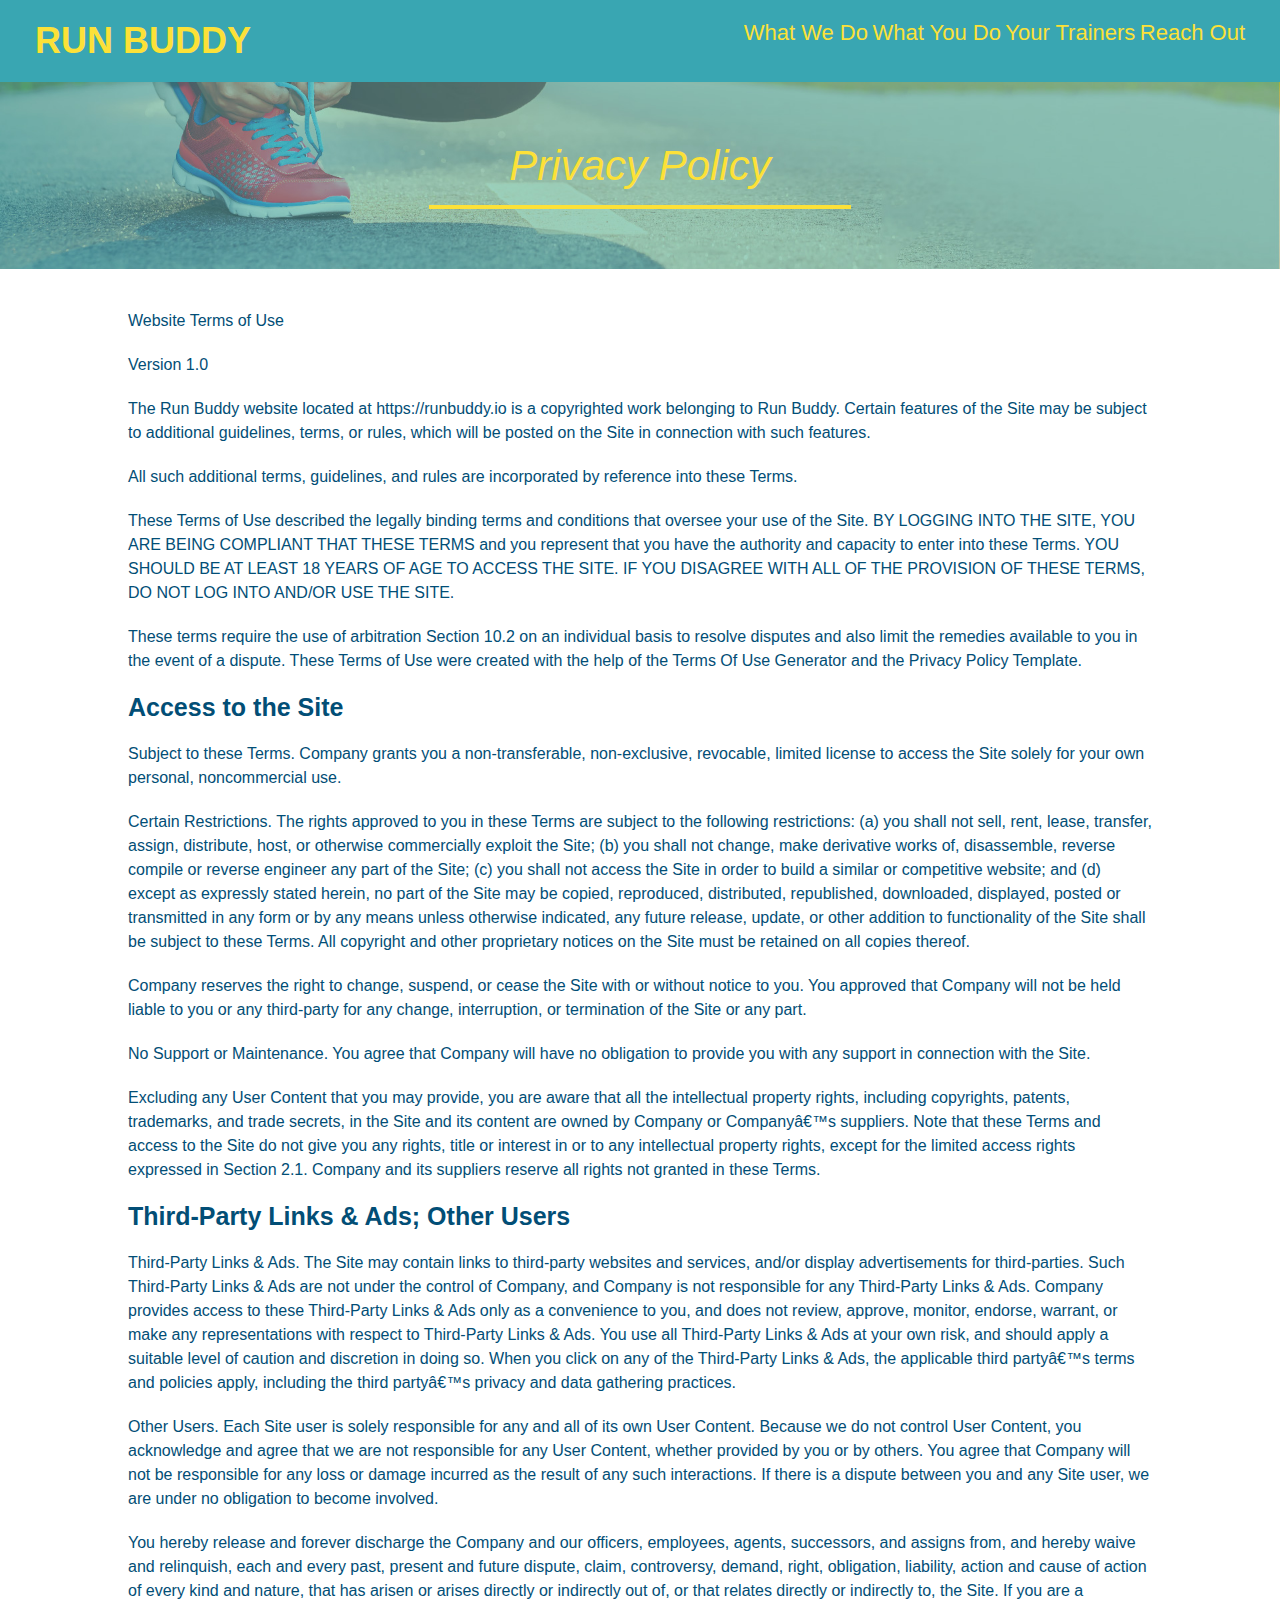
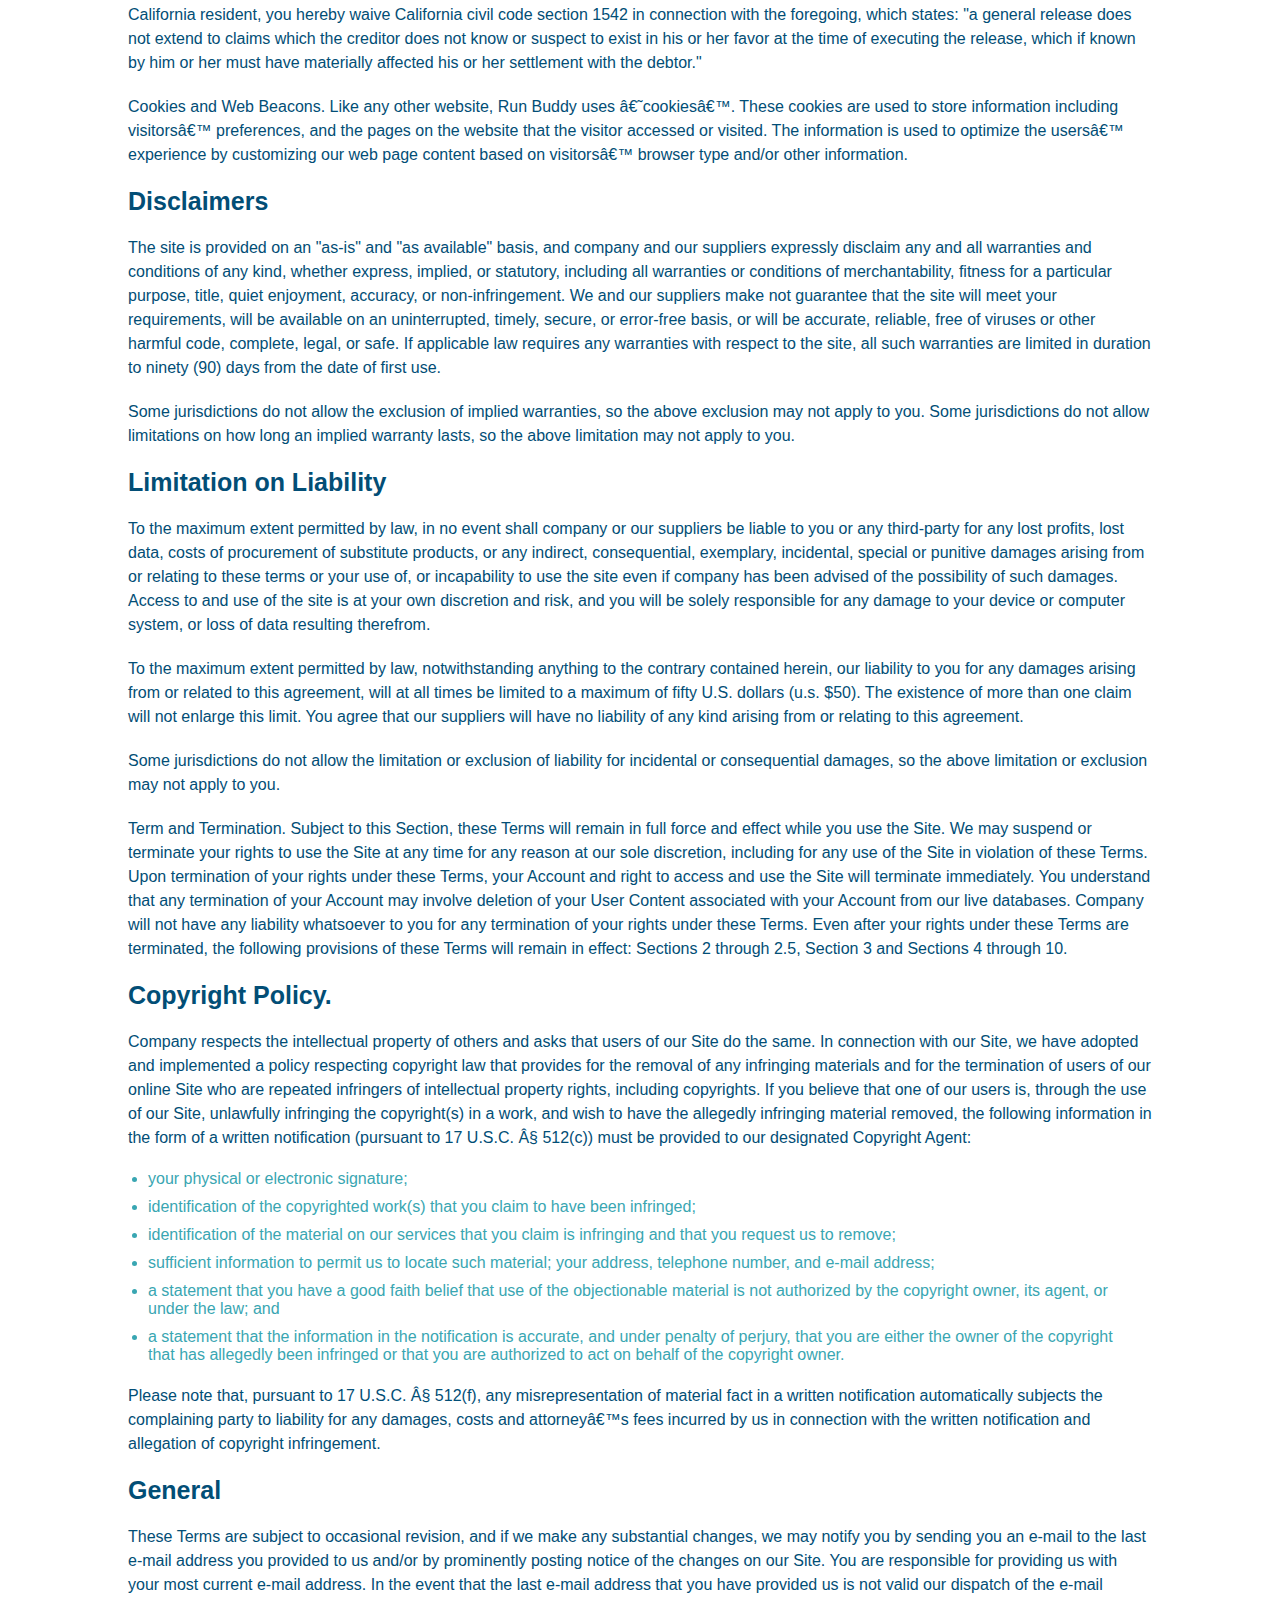
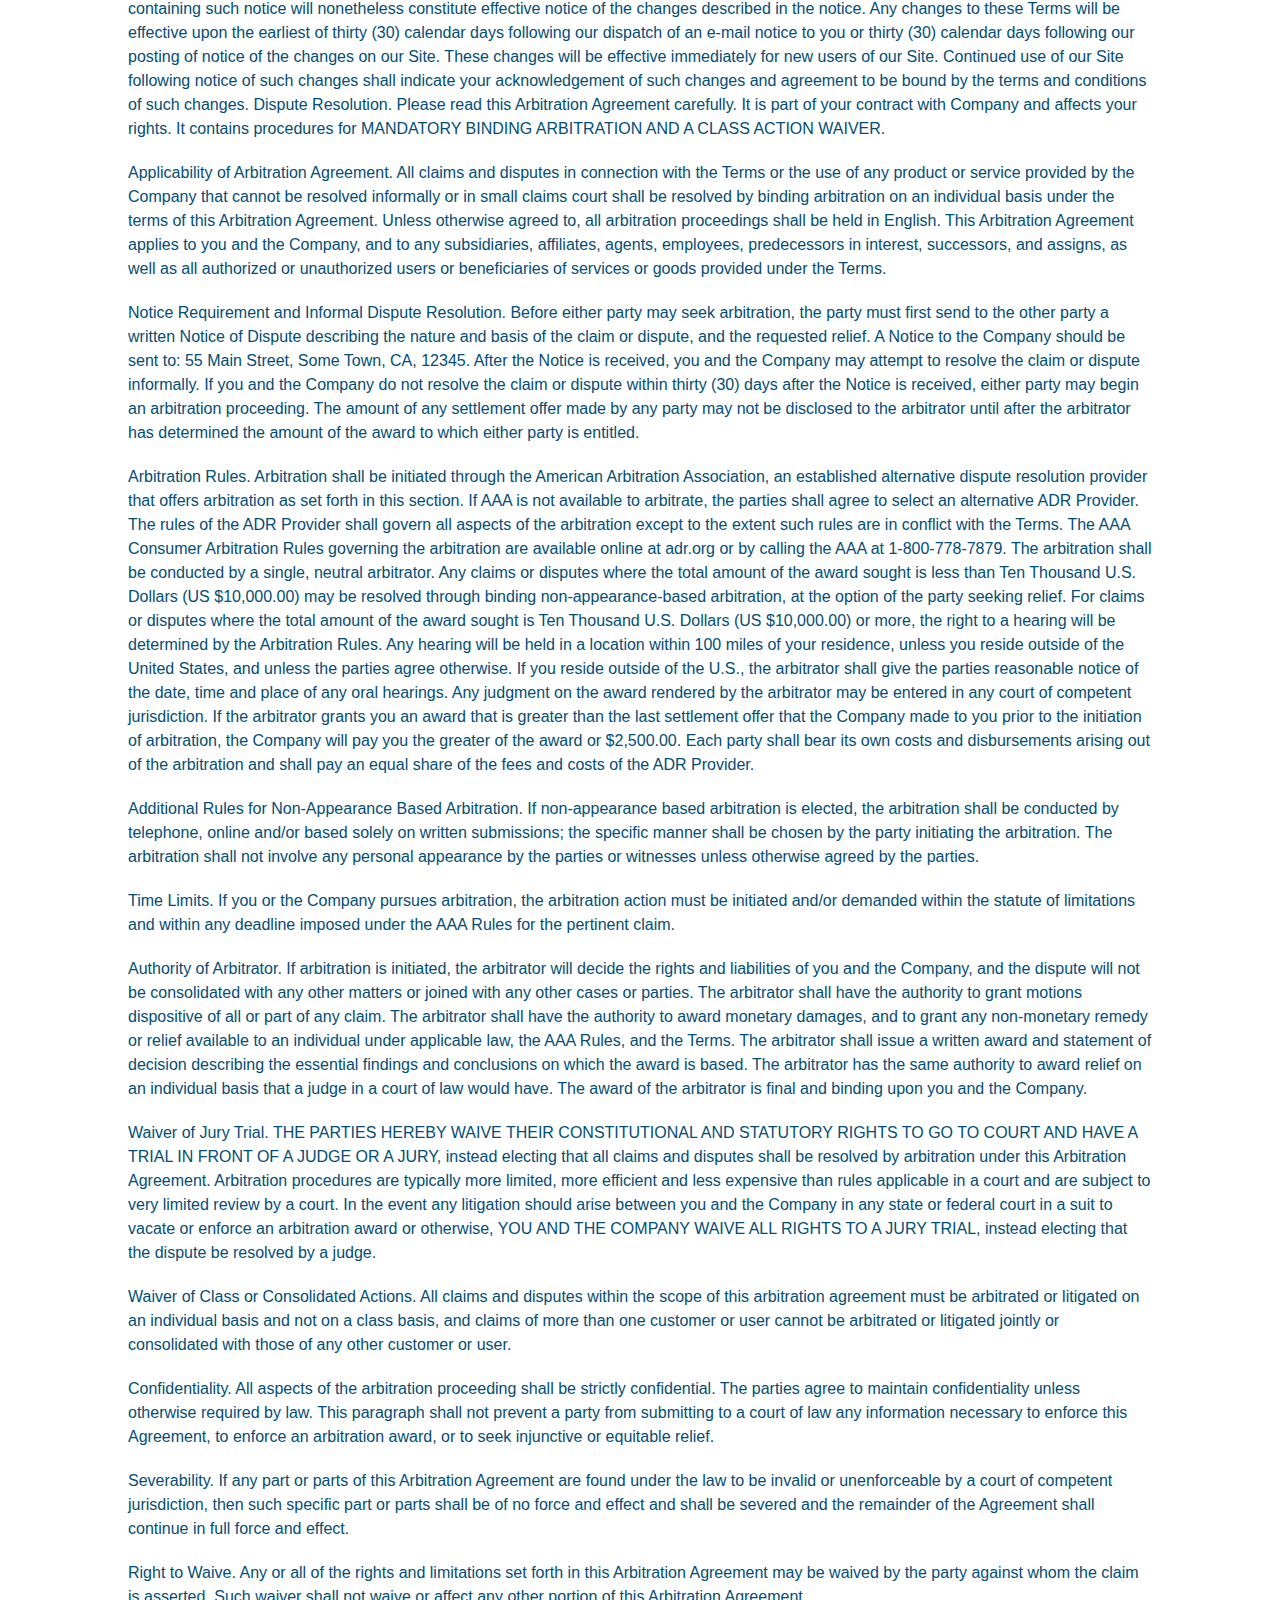
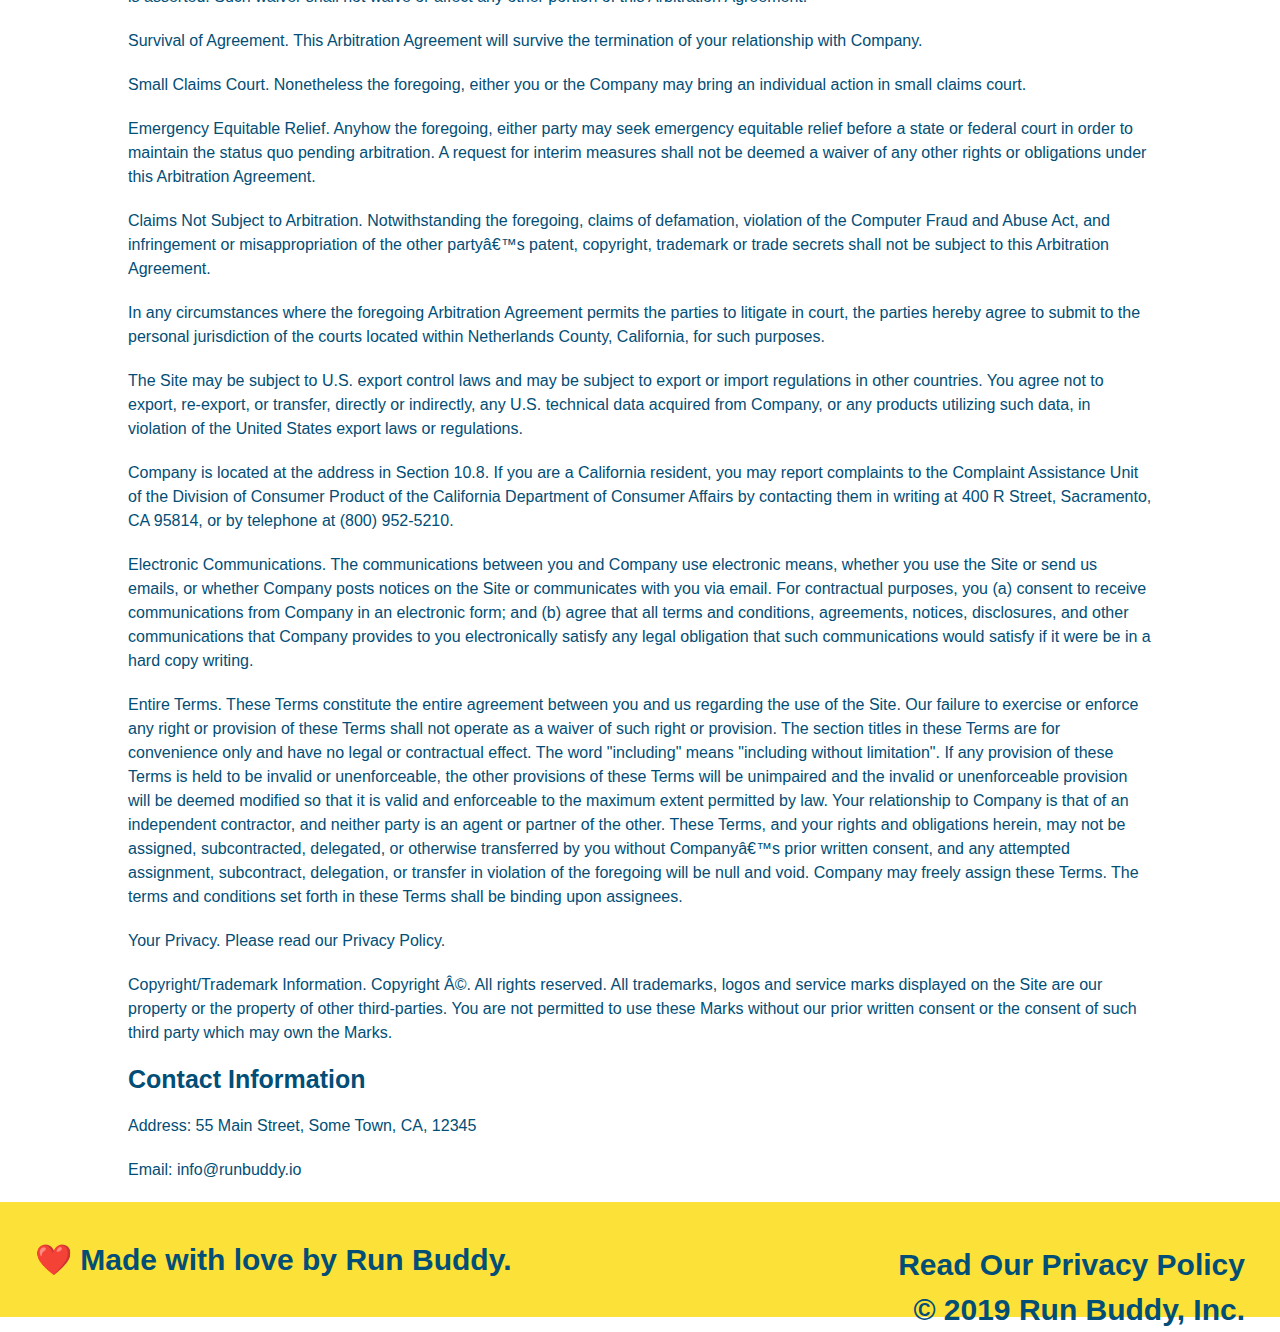
==== privacy-policy.html @ 60988539 "Styled Privacy Policy" ====
<!DOCTYPE html>
<html lang="en">
  <head>
    <meta charset="UTF-8" />
    <title>Privacy Policy - Run Buddy</title>
    <link rel="stylesheet" href="./assets/css/style.css" />
    <link rel="stylesheet" href="./assets/css/secondary-styles.css" />
  </head>
  <body>
  </body>
</html>
<header>
  <h1>
    <a href="/">RUN BUDDY</a>
  </h1>
  <nav>
    <ul>
      <li>
        <a href="./index.html#what-we-do">What We Do</a>
      </li>
      <li>
        <a href="./index.html#what-you-do">What You Do</a>
      </li>
      <li>
        <a href="./index.html#your-trainers">Your Trainers</a>
      </li>
      <li>
        <a href="./index.html#reach-out">Reach Out</a>
      </li>
    </ul>
  </nav>
</header>
<section class="hero">
  <h2 class="page-title">
    Privacy Policy
  </h2>
</section>
<article class="secondary-content"> <p>
  Website Terms of Use
</p>

<p>
  Version 1.0
</p>

<p>
  The Run Buddy website located at https://runbuddy.io is a copyrighted work belonging to Run Buddy. Certain
  features of the Site may be subject to additional guidelines, terms, or rules, which will be posted on the Site
  in connection with such features.
</p>

<p>
  All such additional terms, guidelines, and rules are incorporated by reference into these Terms.
</p>

<p>
  These Terms of Use described the legally binding terms and conditions that oversee your use of the Site. BY
  LOGGING INTO THE SITE, YOU ARE BEING COMPLIANT THAT THESE TERMS and you represent that you have the authority
  and capacity to enter into these Terms. YOU SHOULD BE AT LEAST 18 YEARS OF AGE TO ACCESS THE SITE. IF YOU
  DISAGREE WITH ALL OF THE PROVISION OF THESE TERMS, DO NOT LOG INTO AND/OR USE THE SITE.
</p>

<p>
  These terms require the use of arbitration Section 10.2 on an individual basis to resolve disputes and also
  limit the remedies available to you in the event of a dispute. These Terms of Use were created with the help of
  the Terms Of Use Generator and the Privacy Policy Template.
</p>

<h3>
  Access to the Site
</h3>

<p>
  Subject to these Terms. Company grants you a non-transferable, non-exclusive, revocable, limited license to
  access the Site solely for your own personal, noncommercial use.
</p>

<p>
  Certain Restrictions. The rights approved to you in these Terms are subject to the following restrictions: (a)
  you shall not sell, rent, lease, transfer, assign, distribute, host, or otherwise commercially exploit the Site;
  (b) you shall not change, make derivative works of, disassemble, reverse compile or reverse engineer any part of
  the Site; (c) you shall not access the Site in order to build a similar or competitive website; and (d) except
  as expressly stated herein, no part of the Site may be copied, reproduced, distributed, republished, downloaded,
  displayed, posted or transmitted in any form or by any means unless otherwise indicated, any future release,
  update, or other addition to functionality of the Site shall be subject to these Terms. All copyright and other
  proprietary notices on the Site must be retained on all copies thereof.
</p>

<p>
  Company reserves the right to change, suspend, or cease the Site with or without notice to you. You approved
  that Company will not be held liable to you or any third-party for any change, interruption, or termination of
  the Site or any part.
</p>

<p>
  No Support or Maintenance. You agree that Company will have no obligation to provide you with any support in
  connection with the Site.
</p>

<p>
  Excluding any User Content that you may provide, you are aware that all the intellectual property rights,
  including copyrights, patents, trademarks, and trade secrets, in the Site and its content are owned by Company
  or Companyâ€™s suppliers. Note that these Terms and access to the Site do not give you any rights, title or
  interest in or to any intellectual property rights, except for the limited access rights expressed in Section
  2.1. Company and its suppliers reserve all rights not granted in these Terms.
</p>

<h3>
  Third-Party Links & Ads; Other Users
</h3>

<p>
  Third-Party Links & Ads. The Site may contain links to third-party websites and services, and/or display
  advertisements for third-parties. Such Third-Party Links & Ads are not under the control of Company, and Company
  is not responsible for any Third-Party Links & Ads. Company provides access to these Third-Party Links & Ads
  only as a convenience to you, and does not review, approve, monitor, endorse, warrant, or make any
  representations with respect to Third-Party Links & Ads. You use all Third-Party Links & Ads at your own risk,
  and should apply a suitable level of caution and discretion in doing so. When you click on any of the
  Third-Party Links & Ads, the applicable third partyâ€™s terms and policies apply, including the third partyâ€™s
  privacy and data gathering practices.
</p>

<p>
  Other Users. Each Site user is solely responsible for any and all of its own User Content. Because we do not
  control User Content, you acknowledge and agree that we are not responsible for any User Content, whether
  provided by you or by others. You agree that Company will not be responsible for any loss or damage incurred as
  the result of any such interactions. If there is a dispute between you and any Site user, we are under no
  obligation to become involved.
</p>

<p>
  You hereby release and forever discharge the Company and our officers, employees, agents, successors, and
  assigns from, and hereby waive and relinquish, each and every past, present and future dispute, claim,
  controversy, demand, right, obligation, liability, action and cause of action of every kind and nature, that has
  arisen or arises directly or indirectly out of, or that relates directly or indirectly to, the Site. If you are
  a California resident, you hereby waive California civil code section 1542 in connection with the foregoing,
  which states: "a general release does not extend to claims which the creditor does not know or suspect to exist
  in his or her favor at the time of executing the release, which if known by him or her must have materially
  affected his or her settlement with the debtor."
</p>

<p>
  Cookies and Web Beacons. Like any other website, Run Buddy uses â€˜cookiesâ€™. These cookies are used to store
  information including visitorsâ€™ preferences, and the pages on the website that the visitor accessed or visited.
  The information is used to optimize the usersâ€™ experience by customizing our web page content based on visitorsâ€™
  browser type and/or other information.
</p>

<h3>
  Disclaimers
</h3>

<p>
  The site is provided on an "as-is" and "as available" basis, and company and our suppliers expressly disclaim
  any and all warranties and conditions of any kind, whether express, implied, or statutory, including all
  warranties or conditions of merchantability, fitness for a particular purpose, title, quiet enjoyment, accuracy,
  or non-infringement. We and our suppliers make not guarantee that the site will meet your requirements, will be
  available on an uninterrupted, timely, secure, or error-free basis, or will be accurate, reliable, free of
  viruses or other harmful code, complete, legal, or safe. If applicable law requires any warranties with respect
  to the site, all such warranties are limited in duration to ninety (90) days from the date of first use.
</p>

<p>
  Some jurisdictions do not allow the exclusion of implied warranties, so the above exclusion may not apply to
  you. Some jurisdictions do not allow limitations on how long an implied warranty lasts, so the above limitation
  may not apply to you.
</p>

<h3>
  Limitation on Liability
</h3>

<p>
  To the maximum extent permitted by law, in no event shall company or our suppliers be liable to you or any
  third-party for any lost profits, lost data, costs of procurement of substitute products, or any indirect,
  consequential, exemplary, incidental, special or punitive damages arising from or relating to these terms or
  your use of, or incapability to use the site even if company has been advised of the possibility of such
  damages. Access to and use of the site is at your own discretion and risk, and you will be solely responsible
  for any damage to your device or computer system, or loss of data resulting therefrom.
</p>

<p>
  To the maximum extent permitted by law, notwithstanding anything to the contrary contained herein, our liability
  to you for any damages arising from or related to this agreement, will at all times be limited to a maximum of
  fifty U.S. dollars (u.s. $50). The existence of more than one claim will not enlarge this limit. You agree that
  our suppliers will have no liability of any kind arising from or relating to this agreement.
</p>

<p>
  Some jurisdictions do not allow the limitation or exclusion of liability for incidental or consequential
  damages, so the above limitation or exclusion may not apply to you.
</p>

<p>
  Term and Termination. Subject to this Section, these Terms will remain in full force and effect while you use
  the Site. We may suspend or terminate your rights to use the Site at any time for any reason at our sole
  discretion, including for any use of the Site in violation of these Terms. Upon termination of your rights under
  these Terms, your Account and right to access and use the Site will terminate immediately. You understand that
  any termination of your Account may involve deletion of your User Content associated with your Account from our
  live databases. Company will not have any liability whatsoever to you for any termination of your rights under
  these Terms. Even after your rights under these Terms are terminated, the following provisions of these Terms
  will remain in effect: Sections 2 through 2.5, Section 3 and Sections 4 through 10.
</p>

<h3>
  Copyright Policy.
</h3>

<p>
  Company respects the intellectual property of others and asks that users of our Site do the same. In connection
  with our Site, we have adopted and implemented a policy respecting copyright law that provides for the removal
  of any infringing materials and for the termination of users of our online Site who are repeated infringers of
  intellectual property rights, including copyrights. If you believe that one of our users is, through the use of
  our Site, unlawfully infringing the copyright(s) in a work, and wish to have the allegedly infringing material
  removed, the following information in the form of a written notification (pursuant to 17 U.S.C. Â§ 512(c)) must
  be provided to our designated Copyright Agent:
</p>

<ul>
  <li>
    your physical or electronic signature;
  </li>
  <li>
    identification of the copyrighted work(s) that you claim to have been infringed;
  </li>
  <li>
    identification of the material on our services that you claim is infringing and that you request us to remove;
  </li>
  <li>
    sufficient information to permit us to locate such material; your address, telephone number, and e-mail
    address;
  </li>
  <li>
    a statement that you have a good faith belief that use of the objectionable material is not authorized by the
    copyright owner, its agent, or under the law; and
  </li>
  <li>
    a statement that the information in the notification is accurate, and under penalty of perjury, that you are
    either the owner of the copyright that has allegedly been infringed or that you are authorized to act on
    behalf of the copyright owner.
  </li>
</ul>

<p>
  Please note that, pursuant to 17 U.S.C. Â§ 512(f), any misrepresentation of material fact in a written
  notification automatically subjects the complaining party to liability for any damages, costs and attorneyâ€™s
  fees incurred by us in connection with the written notification and allegation of copyright infringement.
</p>

<h3>
  General
</h3>

<p>
  These Terms are subject to occasional revision, and if we make any substantial changes, we may notify you by
  sending you an e-mail to the last e-mail address you provided to us and/or by prominently posting notice of the
  changes on our Site. You are responsible for providing us with your most current e-mail address. In the event
  that the last e-mail address that you have provided us is not valid our dispatch of the e-mail containing such
  notice will nonetheless constitute effective notice of the changes described in the notice. Any changes to these
  Terms will be effective upon the earliest of thirty (30) calendar days following our dispatch of an e-mail
  notice to you or thirty (30) calendar days following our posting of notice of the changes on our Site. These
  changes will be effective immediately for new users of our Site. Continued use of our Site following notice of
  such changes shall indicate your acknowledgement of such changes and agreement to be bound by the terms and
  conditions of such changes. Dispute Resolution. Please read this Arbitration Agreement carefully. It is part of
  your contract with Company and affects your rights. It contains procedures for MANDATORY BINDING ARBITRATION AND
  A CLASS ACTION WAIVER.
</p>

<p>
  Applicability of Arbitration Agreement. All claims and disputes in connection with the Terms or the use of any
  product or service provided by the Company that cannot be resolved informally or in small claims court shall be
  resolved by binding arbitration on an individual basis under the terms of this Arbitration Agreement. Unless
  otherwise agreed to, all arbitration proceedings shall be held in English. This Arbitration Agreement applies to
  you and the Company, and to any subsidiaries, affiliates, agents, employees, predecessors in interest,
  successors, and assigns, as well as all authorized or unauthorized users or beneficiaries of services or goods
  provided under the Terms.
</p>

<p>
  Notice Requirement and Informal Dispute Resolution. Before either party may seek arbitration, the party must
  first send to the other party a written Notice of Dispute describing the nature and basis of the claim or
  dispute, and the requested relief. A Notice to the Company should be sent to: 55 Main Street, Some Town, CA,
  12345. After the Notice is received, you and the Company may attempt to resolve the claim or dispute informally.
  If you and the Company do not resolve the claim or dispute within thirty (30) days after the Notice is received,
  either party may begin an arbitration proceeding. The amount of any settlement offer made by any party may not
  be disclosed to the arbitrator until after the arbitrator has determined the amount of the award to which either
  party is entitled.
</p>

<p>
  Arbitration Rules. Arbitration shall be initiated through the American Arbitration Association, an established
  alternative dispute resolution provider that offers arbitration as set forth in this section. If AAA is not
  available to arbitrate, the parties shall agree to select an alternative ADR Provider. The rules of the ADR
  Provider shall govern all aspects of the arbitration except to the extent such rules are in conflict with the
  Terms. The AAA Consumer Arbitration Rules governing the arbitration are available online at adr.org or by
  calling the AAA at 1-800-778-7879. The arbitration shall be conducted by a single, neutral arbitrator. Any
  claims or disputes where the total amount of the award sought is less than Ten Thousand U.S. Dollars (US
  $10,000.00) may be resolved through binding non-appearance-based arbitration, at the option of the party seeking
  relief. For claims or disputes where the total amount of the award sought is Ten Thousand U.S. Dollars (US
  $10,000.00) or more, the right to a hearing will be determined by the Arbitration Rules. Any hearing will be
  held in a location within 100 miles of your residence, unless you reside outside of the United States, and
  unless the parties agree otherwise. If you reside outside of the U.S., the arbitrator shall give the parties
  reasonable notice of the date, time and place of any oral hearings. Any judgment on the award rendered by the
  arbitrator may be entered in any court of competent jurisdiction. If the arbitrator grants you an award that is
  greater than the last settlement offer that the Company made to you prior to the initiation of arbitration, the
  Company will pay you the greater of the award or $2,500.00. Each party shall bear its own costs and
  disbursements arising out of the arbitration and shall pay an equal share of the fees and costs of the ADR
  Provider.
</p>

<p>
  Additional Rules for Non-Appearance Based Arbitration. If non-appearance based arbitration is elected, the
  arbitration shall be conducted by telephone, online and/or based solely on written submissions; the specific
  manner shall be chosen by the party initiating the arbitration. The arbitration shall not involve any personal
  appearance by the parties or witnesses unless otherwise agreed by the parties.
</p>

<p>
  Time Limits. If you or the Company pursues arbitration, the arbitration action must be initiated and/or demanded
  within the statute of limitations and within any deadline imposed under the AAA Rules for the pertinent claim.
</p>

<p>
  Authority of Arbitrator. If arbitration is initiated, the arbitrator will decide the rights and liabilities of
  you and the Company, and the dispute will not be consolidated with any other matters or joined with any other
  cases or parties. The arbitrator shall have the authority to grant motions dispositive of all or part of any
  claim. The arbitrator shall have the authority to award monetary damages, and to grant any non-monetary remedy
  or relief available to an individual under applicable law, the AAA Rules, and the Terms. The arbitrator shall
  issue a written award and statement of decision describing the essential findings and conclusions on which the
  award is based. The arbitrator has the same authority to award relief on an individual basis that a judge in a
  court of law would have. The award of the arbitrator is final and binding upon you and the Company.
</p>

<p>
  Waiver of Jury Trial. THE PARTIES HEREBY WAIVE THEIR CONSTITUTIONAL AND STATUTORY RIGHTS TO GO TO COURT AND HAVE
  A TRIAL IN FRONT OF A JUDGE OR A JURY, instead electing that all claims and disputes shall be resolved by
  arbitration under this Arbitration Agreement. Arbitration procedures are typically more limited, more efficient
  and less expensive than rules applicable in a court and are subject to very limited review by a court. In the
  event any litigation should arise between you and the Company in any state or federal court in a suit to vacate
  or enforce an arbitration award or otherwise, YOU AND THE COMPANY WAIVE ALL RIGHTS TO A JURY TRIAL, instead
  electing that the dispute be resolved by a judge.
</p>

<p>
  Waiver of Class or Consolidated Actions. All claims and disputes within the scope of this arbitration agreement
  must be arbitrated or litigated on an individual basis and not on a class basis, and claims of more than one
  customer or user cannot be arbitrated or litigated jointly or consolidated with those of any other customer or
  user.
</p>

<p>
  Confidentiality. All aspects of the arbitration proceeding shall be strictly confidential. The parties agree to
  maintain confidentiality unless otherwise required by law. This paragraph shall not prevent a party from
  submitting to a court of law any information necessary to enforce this Agreement, to enforce an arbitration
  award, or to seek injunctive or equitable relief.
</p>

<p>
  Severability. If any part or parts of this Arbitration Agreement are found under the law to be invalid or
  unenforceable by a court of competent jurisdiction, then such specific part or parts shall be of no force and
  effect and shall be severed and the remainder of the Agreement shall continue in full force and effect.
</p>

<p>
  Right to Waive. Any or all of the rights and limitations set forth in this Arbitration Agreement may be waived
  by the party against whom the claim is asserted. Such waiver shall not waive or affect any other portion of this
  Arbitration Agreement.
</p>

<p>
  Survival of Agreement. This Arbitration Agreement will survive the termination of your relationship with
  Company.
</p>

<p>
  Small Claims Court. Nonetheless the foregoing, either you or the Company may bring an individual action in small
  claims court.
</p>

<p>
  Emergency Equitable Relief. Anyhow the foregoing, either party may seek emergency equitable relief before a
  state or federal court in order to maintain the status quo pending arbitration. A request for interim measures
  shall not be deemed a waiver of any other rights or obligations under this Arbitration Agreement.
</p>

<p>
  Claims Not Subject to Arbitration. Notwithstanding the foregoing, claims of defamation, violation of the
  Computer Fraud and Abuse Act, and infringement or misappropriation of the other partyâ€™s patent, copyright,
  trademark or trade secrets shall not be subject to this Arbitration Agreement.
</p>

<p>
  In any circumstances where the foregoing Arbitration Agreement permits the parties to litigate in court, the
  parties hereby agree to submit to the personal jurisdiction of the courts located within Netherlands County,
  California, for such purposes.
</p>

<p>
  The Site may be subject to U.S. export control laws and may be subject to export or import regulations in other
  countries. You agree not to export, re-export, or transfer, directly or indirectly, any U.S. technical data
  acquired from Company, or any products utilizing such data, in violation of the United States export laws or
  regulations.
</p>

<p>
  Company is located at the address in Section 10.8. If you are a California resident, you may report complaints
  to the Complaint Assistance Unit of the Division of Consumer Product of the California Department of Consumer
  Affairs by contacting them in writing at 400 R Street, Sacramento, CA 95814, or by telephone at (800) 952-5210.
</p>

<p>
  Electronic Communications. The communications between you and Company use electronic means, whether you use the
  Site or send us emails, or whether Company posts notices on the Site or communicates with you via email. For
  contractual purposes, you (a) consent to receive communications from Company in an electronic form; and (b)
  agree that all terms and conditions, agreements, notices, disclosures, and other communications that Company
  provides to you electronically satisfy any legal obligation that such communications would satisfy if it were be
  in a hard copy writing.
</p>

<p>
  Entire Terms. These Terms constitute the entire agreement between you and us regarding the use of the Site. Our
  failure to exercise or enforce any right or provision of these Terms shall not operate as a waiver of such right
  or provision. The section titles in these Terms are for convenience only and have no legal or contractual
  effect. The word "including" means "including without limitation". If any provision of these Terms is held to be
  invalid or unenforceable, the other provisions of these Terms will be unimpaired and the invalid or
  unenforceable provision will be deemed modified so that it is valid and enforceable to the maximum extent
  permitted by law. Your relationship to Company is that of an independent contractor, and neither party is an
  agent or partner of the other. These Terms, and your rights and obligations herein, may not be assigned,
  subcontracted, delegated, or otherwise transferred by you without Companyâ€™s prior written consent, and any
  attempted assignment, subcontract, delegation, or transfer in violation of the foregoing will be null and void.
  Company may freely assign these Terms. The terms and conditions set forth in these Terms shall be binding upon
  assignees.
</p>

<p>
  Your Privacy. Please read our Privacy Policy.
</p>

<p>
  Copyright/Trademark Information. Copyright Â©. All rights reserved. All trademarks, logos and service marks
  displayed on the Site are our property or the property of other third-parties. You are not permitted to use
  these Marks without our prior written consent or the consent of such third party which may own the Marks.
</p>

<h3>
  Contact Information
</h3>

<p>
  Address: 55 Main Street, Some Town, CA, 12345
</p>

<p>
  Email: info@runbuddy.io
</p>
</article>
<footer>
  <h2><div>
    <a>Read Our Privacy Policy</a><br />
    &copy; 2019 Run Buddy, Inc.
  </div>
  ❤️ Made with love by Run Buddy.</h2>
</footer>
---- assets/css/style.css ----
* {
    margin: 0;
    padding: 0;
    box-sizing: border-box;
  }
body {
    /* more on this crazy alphanumerical value in a minute! */
    color: #39a6b2;
    font-family: Helvetica, Arial, sans-serif;
  }/* apply styles to <header> */
header {
    padding: 20px 35px;
    background-color: #39a6b2;
  }header h1 {
    font-weight: bold;
    font-size: 36px;
    color: #fce138;
    margin: 0;
  }
  header a {
    text-decoration: none;
    color: #fce138;
  }header nav {
    float: right;
    margin: 0;
  }header nav ul li {
    display: inline;
  }header nav ul li a {
    margin: 0 ;
    font-weight: lighter;
    font-size: 22px;
  }header h1 {
    font-weight: bold;
    font-size: 36px;
    color: #fce138;
    margin: 0;
    display: inline;
  }footer {
    background: #fce138;
    width: 100%;
    padding: 40px 35px;
  }footer h2 {
    display: inline;
    color: #024e76;
    font-size: 30px;
    margin: 0;
  }footer div {
    float: right;
    line-height: 1.5;
    text-align: right;
  }footer a {
    color: #024e76;}
    section {
      padding: 60px; }
/* Hero Style Start */
.hero {
  background-image: url("../images/hero-bg.jpg");
  height: 600px;
  background-size: cover;
  background-position: center;
  position: relative;
}
/* Hero Style End */.hero-form {
  background-color: #fce138;
  padding: 20px;
  width: 500px;
  color: #024e76;
}.hero-form {
  border: 3px solid #024e76;
  background-color: #fce138;
  padding: 20px;
  width: 500px;
  color: #024e76;
  position: absolute;
  bottom: 120px;
  right: 140px;
}.hero-form h3 {  
    font-size: 24px;
    margin: 0;
  }
  
  .hero-form p {
    margin: 5px 0 15px 0;
  }
  
  .form-input {
    border: 1px solid #024e76;
    display: block;
    padding: 7px 15px;
    font-size: 16px;
    color: #024e76;
    width: 100%;
    margin-bottom: 15px;
  }.hero-form label {
    margin: 0 5px;
  }.hero-form button {
    color: #fce138;
    background-color: #024e76;
    border: none;
    padding: 10px 20px;
    font-size: 16px;
  }
  /* HERO STYLES END */
.intro p {
  line-height: 1.7;
  color: #39a6b2;
  width: 80%;
  font-size: 20px;
}.intro p {
  /* add this alongside your other declarations */
  margin: 0 auto;
}.steps {
  text-align: center;
  background: #fce138;
} 

.section-title {
  font-size: 55px;
  color: #024e76;
  margin-bottom: 35px;
  padding: 0 100px 20px 100px;
  display: inline-block;
  border-bottom: 3px solid;
}

.primary-border {
  border-color: #fce138;
}

.secondary-border {
  border-color: #39a6b2;
}.steps div {
  margin-bottom: 80px;
}

.steps img {
  width: 15%;
  margin: 10px 0;
}

.steps h3 {
  color: #024e76;
  font-size: 46px;
  margin-top: 10px;
}

.steps p {
  color: #39a6b2;
  font-size: 23px;
}.steps span {
  font-size: 38px;
}.intro h2 {
  display: inline-block;
  font-size: 55px;
  color: #024e76;
  margin-bottom: 35px;
  padding: 0 100px 20px 100px;
  border-bottom: 3px solid;
  border-color: #fce138;
  text-align: center;
}.trainers {
  text-align: center;
}.trainer {
  width: 900px;
  margin: 0 auto 30px auto;
  background: #024e76;
  color: #fce138;
  overflow: auto
}.trainer img {
  width: 35%;
  float: left;
}

.trainer-bio {
  padding: 35px;
  float: left;
  width: 65%;
}.text-left {
  text-align: left;
}

.text-right {
  text-align: right;
}.trainer-bio h3 {
  font-size: 32px;
  margin-bottom: 8px;
}

.trainer-bio h4 {
  font-weight: lighter;
  font-size: 26px;
  margin-bottom: 25px;
}

.trainer-bio p {
  font-size: 17px;
  line-height: 1.3;
}
.section-title {
  font-size: 55px;
  display: inline-block;
  padding: 0 100px 20px 100px;
  border-bottom: 3px solid;
  margin-bottom: 35px;
  color: #024e76;
}/* REACH OUT STYLES START */
.contact {
  text-align: center;
  background: #024e76;
}.contact h2 {
  color: #fce138;
}.contact-info iframe {
  width: 400px;
  height: 400px;
}.contact-info div {
  width: 410px;
  display: inline-block;
  vertical-align: top;
  text-align: left;
  margin: 30px 0 0 60px;
  color: white;
}
.contact-info h3 {
  color: #fce138;
  font-size: 32px;
}

.contact-info p, .contact-info address {
  margin: 20px 0;
  line-height: 1.5;
  font-size: 20px;
  font-style: normal;
}

.contact-info a {
  color: #fce138;
}

/* REACH OUT STYLES END */
---- assets/css/secondary-styles.css ----
.hero {
    background-position: bottom;
    height: auto;
    text-align: center;
    margin-bottom: 40px;
  }
  
  .page-title {
    color: #fce138;
    display: inline-block;
    border-bottom: 4px solid #fce138;
    padding: 0 80px 15px 80px;
    font-weight: normal;
    font-size: 42px;
    font-style: italic;
  }
  
  .secondary-content {
    width: 80%;
    margin: 0 auto;
    color: #024e76;
  }
  
  .secondary-content h3 {
    font-size: 25px;
    margin: 20px 0;
  }
  
  .secondary-content p {
    font-size: 16px;
    line-height: 1.5;
    margin: 20px 0;
  }
  
  .secondary-content ul {
    margin: 15px 20px;
  }
  
  .secondary-content li {
    color: #39a6b2;
    margin: 10px 0;
  }
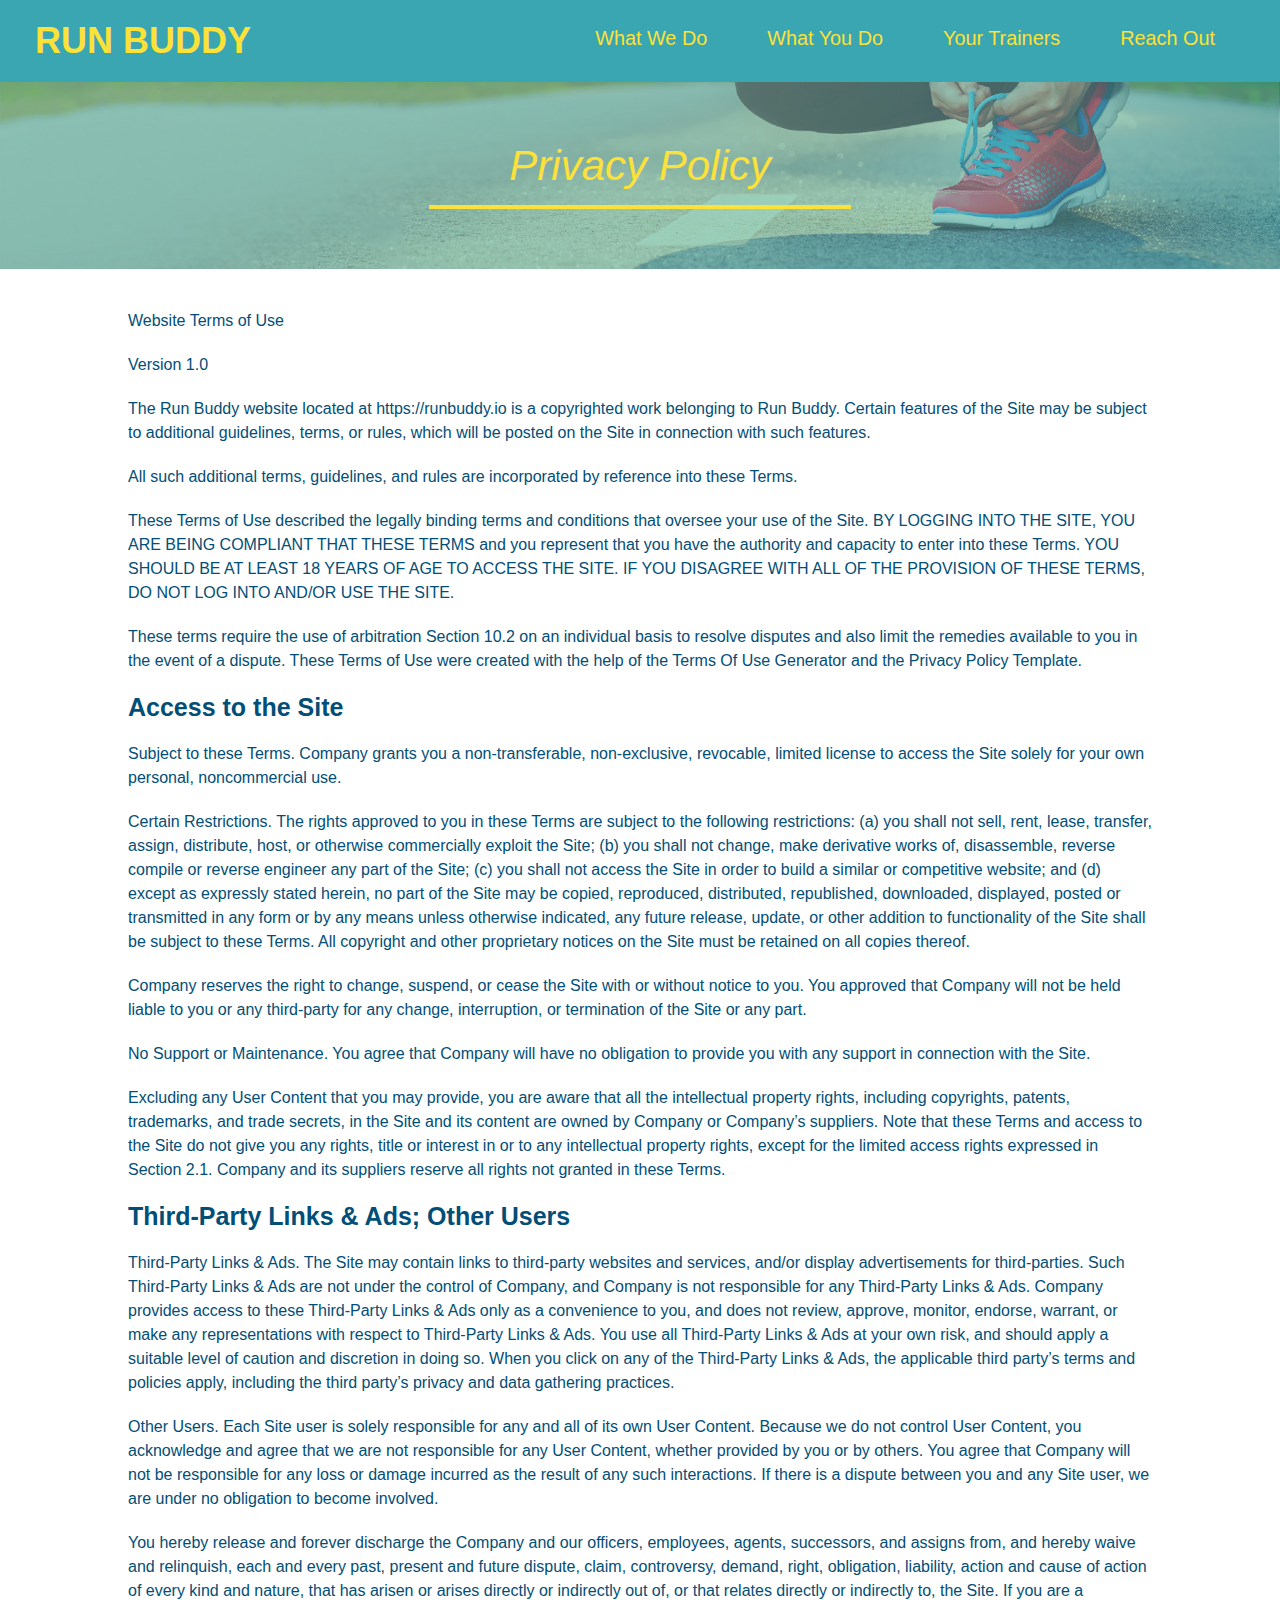
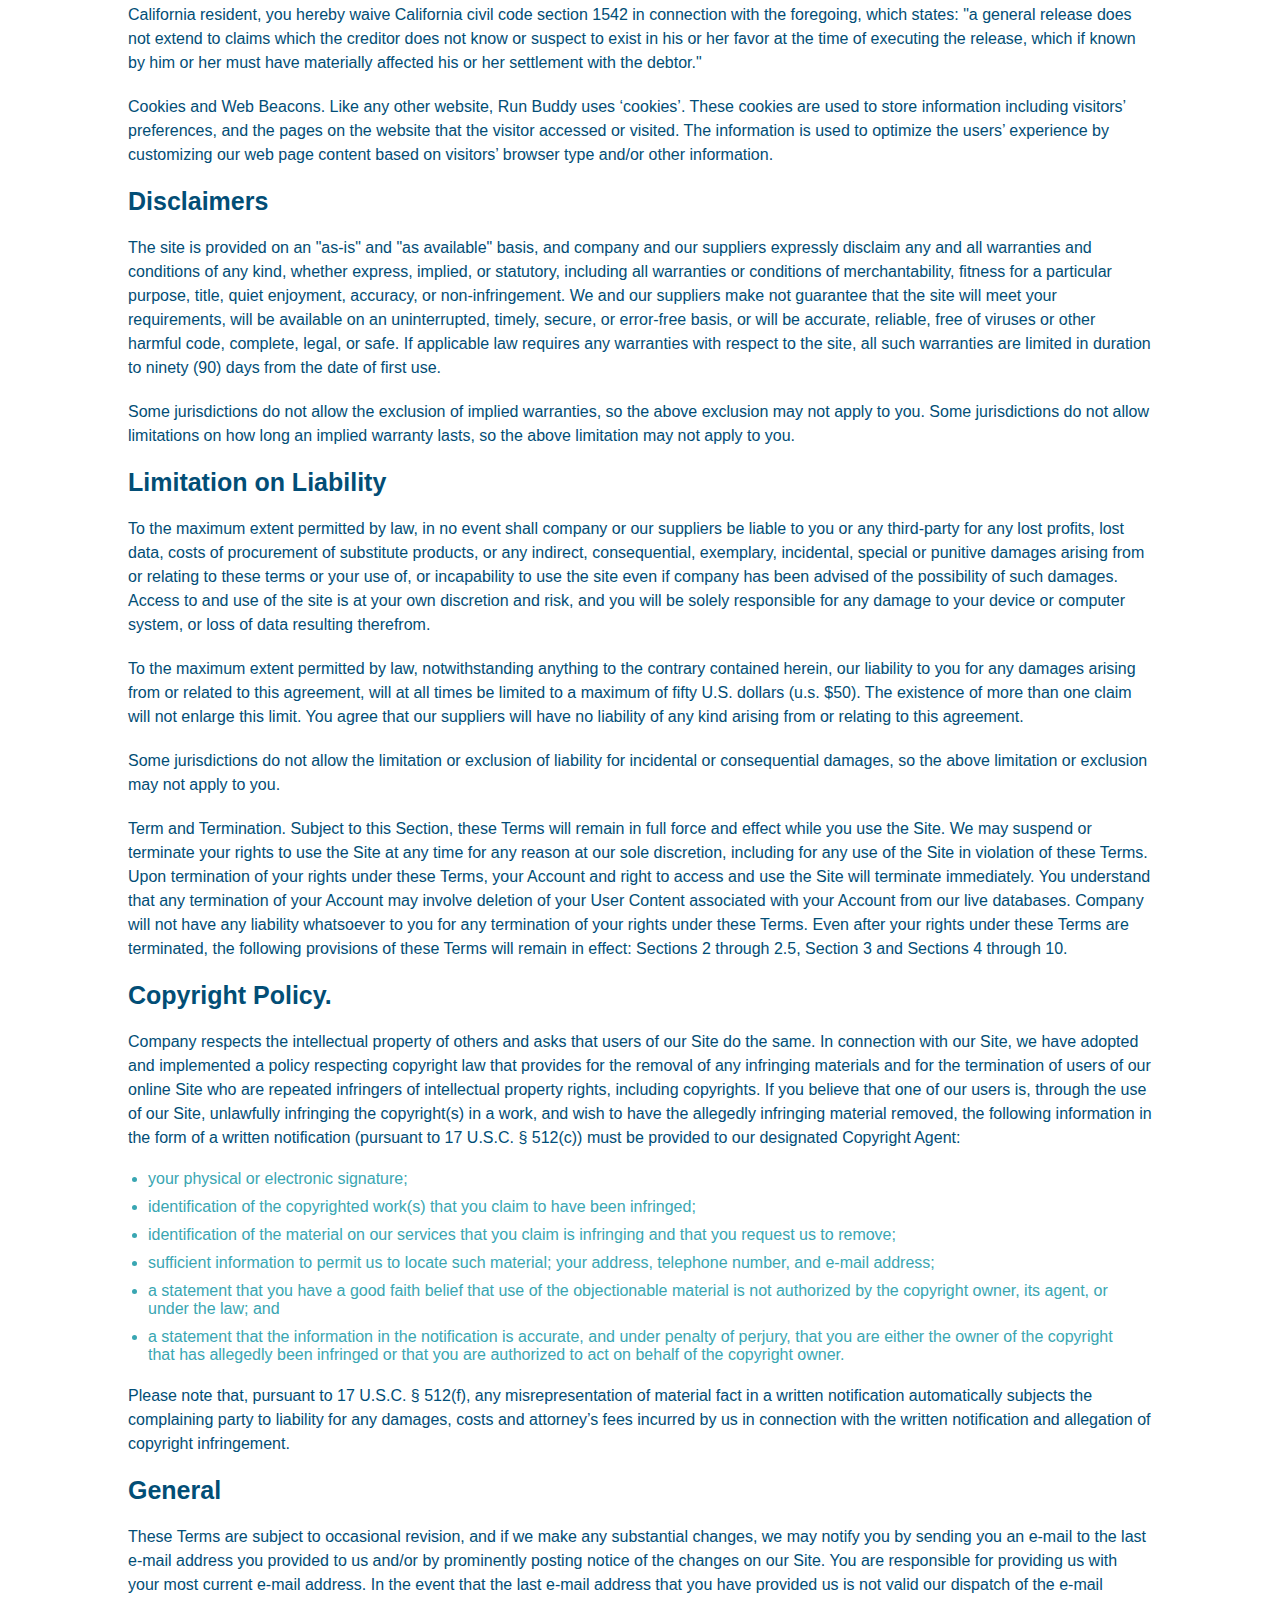
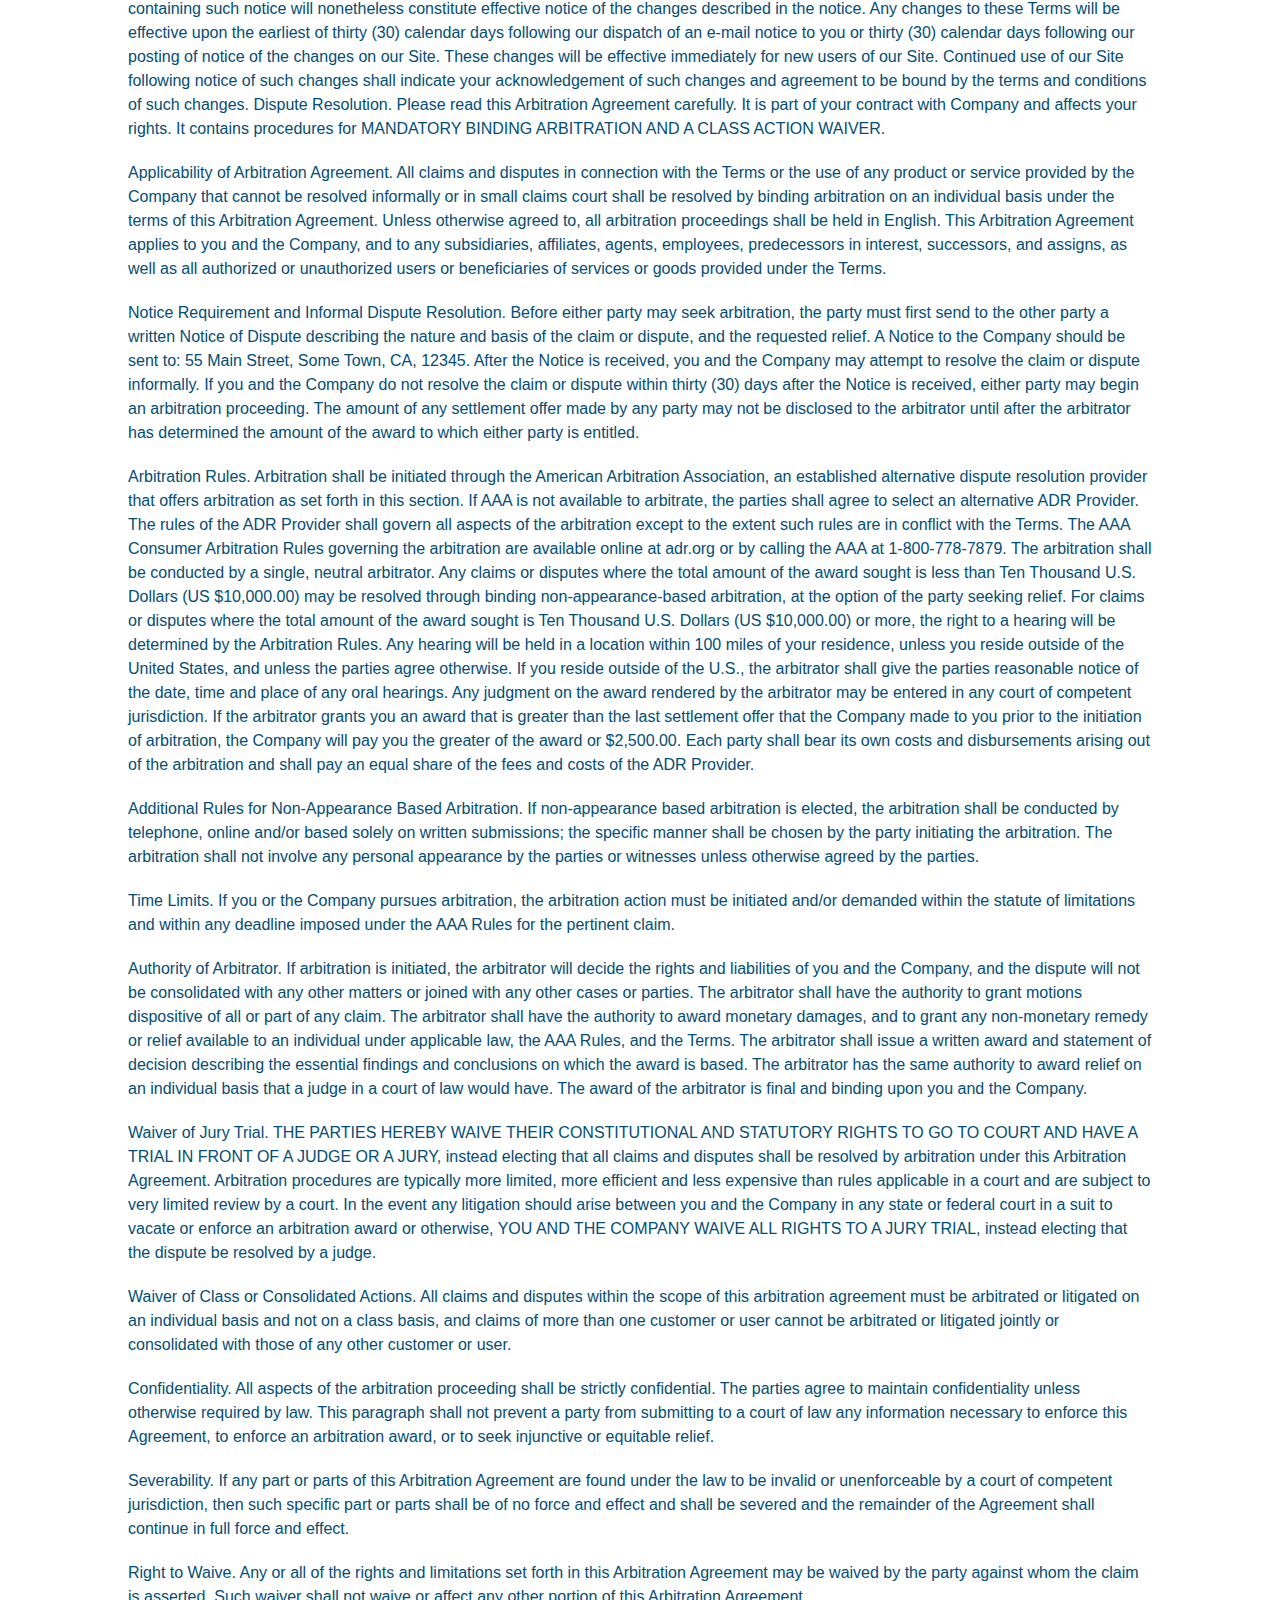
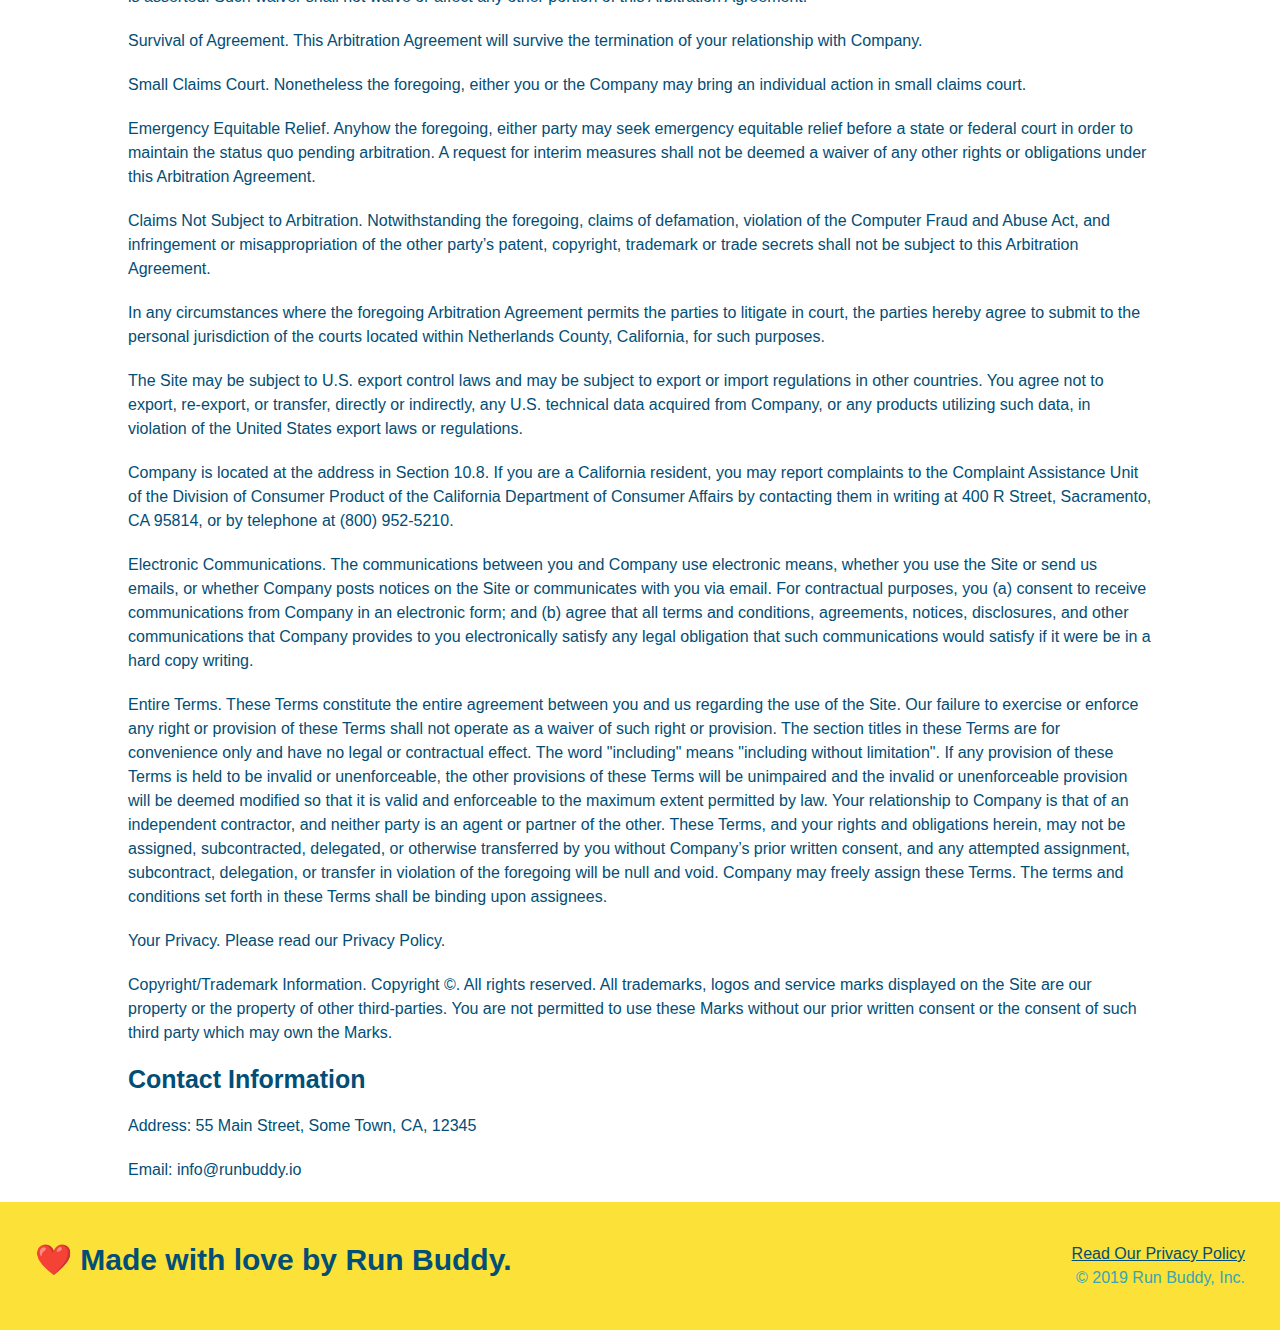
==== commit 67750de7: "Updated the HTML and CSS to match lesson snapshot" ====
--- a/privacy-policy.html
+++ b/privacy-policy.html
@@ -2,462 +2,557 @@
 <html lang="en">
   <head>
     <meta charset="UTF-8" />
-    <title>Privacy Policy - Run Buddy</title>
     <link rel="stylesheet" href="./assets/css/style.css" />
     <link rel="stylesheet" href="./assets/css/secondary-styles.css" />
+    <title>Run Buddy - Privacy Policy</title>
   </head>
   <body>
+    <header>
+      <h1>
+        <a href="./index.html">RUN BUDDY</a>
+      </h1>
+      <nav>
+        <ul>
+          <li>
+            <a href="./index.html#what-we-do">What We Do</a>
+          </li>
+          <li>
+            <a href="./index.html#what-you-do">What You Do</a>
+          </li>
+          <li>
+            <a href="./index.html#your-trainers">Your Trainers</a>
+          </li>
+          <li>
+            <a href="./index.html#reach-out">Reach Out</a>
+          </li>
+        </ul>
+      </nav>
+    </header>
+    <!-- end navigation -->
+
+    <!-- hero/jumbotron -->
+    <section class="hero">
+      <h2 class="page-title">Privacy Policy</h2>
+    </section>
+
+    <!-- body copy -->
+    <article class="secondary-content">
+      <p>Website Terms of Use</p>
+
+      <p>Version 1.0</p>
+
+      <p>
+        The Run Buddy website located at https://runbuddy.io is a copyrighted
+        work belonging to Run Buddy. Certain features of the Site may be subject
+        to additional guidelines, terms, or rules, which will be posted on the
+        Site in connection with such features.
+      </p>
+
+      <p>
+        All such additional terms, guidelines, and rules are incorporated by
+        reference into these Terms.
+      </p>
+
+      <p>
+        These Terms of Use described the legally binding terms and conditions
+        that oversee your use of the Site. BY LOGGING INTO THE SITE, YOU ARE
+        BEING COMPLIANT THAT THESE TERMS and you represent that you have the
+        authority and capacity to enter into these Terms. YOU SHOULD BE AT LEAST
+        18 YEARS OF AGE TO ACCESS THE SITE. IF YOU DISAGREE WITH ALL OF THE
+        PROVISION OF THESE TERMS, DO NOT LOG INTO AND/OR USE THE SITE.
+      </p>
+
+      <p>
+        These terms require the use of arbitration Section 10.2 on an individual
+        basis to resolve disputes and also limit the remedies available to you
+        in the event of a dispute. These Terms of Use were created with the help
+        of the Terms Of Use Generator and the Privacy Policy Template.
+      </p>
+
+      <h3>Access to the Site</h3>
+
+      <p>
+        Subject to these Terms. Company grants you a non-transferable,
+        non-exclusive, revocable, limited license to access the Site solely for
+        your own personal, noncommercial use.
+      </p>
+
+      <p>
+        Certain Restrictions. The rights approved to you in these Terms are
+        subject to the following restrictions: (a) you shall not sell, rent,
+        lease, transfer, assign, distribute, host, or otherwise commercially
+        exploit the Site; (b) you shall not change, make derivative works of,
+        disassemble, reverse compile or reverse engineer any part of the Site;
+        (c) you shall not access the Site in order to build a similar or
+        competitive website; and (d) except as expressly stated herein, no part
+        of the Site may be copied, reproduced, distributed, republished,
+        downloaded, displayed, posted or transmitted in any form or by any means
+        unless otherwise indicated, any future release, update, or other
+        addition to functionality of the Site shall be subject to these Terms.
+        All copyright and other proprietary notices on the Site must be retained
+        on all copies thereof.
+      </p>
+
+      <p>
+        Company reserves the right to change, suspend, or cease the Site with or
+        without notice to you. You approved that Company will not be held liable
+        to you or any third-party for any change, interruption, or termination
+        of the Site or any part.
+      </p>
+
+      <p>
+        No Support or Maintenance. You agree that Company will have no
+        obligation to provide you with any support in connection with the Site.
+      </p>
+
+      <p>
+        Excluding any User Content that you may provide, you are aware that all
+        the intellectual property rights, including copyrights, patents,
+        trademarks, and trade secrets, in the Site and its content are owned by
+        Company or Company’s suppliers. Note that these Terms and access to the
+        Site do not give you any rights, title or interest in or to any
+        intellectual property rights, except for the limited access rights
+        expressed in Section 2.1. Company and its suppliers reserve all rights
+        not granted in these Terms.
+      </p>
+
+      <h3>Third-Party Links & Ads; Other Users</h3>
+
+      <p>
+        Third-Party Links & Ads. The Site may contain links to third-party
+        websites and services, and/or display advertisements for third-parties.
+        Such Third-Party Links & Ads are not under the control of Company, and
+        Company is not responsible for any Third-Party Links & Ads. Company
+        provides access to these Third-Party Links & Ads only as a convenience
+        to you, and does not review, approve, monitor, endorse, warrant, or make
+        any representations with respect to Third-Party Links & Ads. You use all
+        Third-Party Links & Ads at your own risk, and should apply a suitable
+        level of caution and discretion in doing so. When you click on any of
+        the Third-Party Links & Ads, the applicable third party’s terms and
+        policies apply, including the third party’s privacy and data gathering
+        practices.
+      </p>
+
+      <p>
+        Other Users. Each Site user is solely responsible for any and all of its
+        own User Content. Because we do not control User Content, you
+        acknowledge and agree that we are not responsible for any User Content,
+        whether provided by you or by others. You agree that Company will not be
+        responsible for any loss or damage incurred as the result of any such
+        interactions. If there is a dispute between you and any Site user, we
+        are under no obligation to become involved.
+      </p>
+
+      <p>
+        You hereby release and forever discharge the Company and our officers,
+        employees, agents, successors, and assigns from, and hereby waive and
+        relinquish, each and every past, present and future dispute, claim,
+        controversy, demand, right, obligation, liability, action and cause of
+        action of every kind and nature, that has arisen or arises directly or
+        indirectly out of, or that relates directly or indirectly to, the Site.
+        If you are a California resident, you hereby waive California civil code
+        section 1542 in connection with the foregoing, which states: "a general
+        release does not extend to claims which the creditor does not know or
+        suspect to exist in his or her favor at the time of executing the
+        release, which if known by him or her must have materially affected his
+        or her settlement with the debtor."
+      </p>
+
+      <p>
+        Cookies and Web Beacons. Like any other website, Run Buddy uses
+        ‘cookies’. These cookies are used to store information including
+        visitors’ preferences, and the pages on the website that the visitor
+        accessed or visited. The information is used to optimize the users’
+        experience by customizing our web page content based on visitors’
+        browser type and/or other information.
+      </p>
+
+      <h3>Disclaimers</h3>
+
+      <p>
+        The site is provided on an "as-is" and "as available" basis, and company
+        and our suppliers expressly disclaim any and all warranties and
+        conditions of any kind, whether express, implied, or statutory,
+        including all warranties or conditions of merchantability, fitness for a
+        particular purpose, title, quiet enjoyment, accuracy, or
+        non-infringement. We and our suppliers make not guarantee that the site
+        will meet your requirements, will be available on an uninterrupted,
+        timely, secure, or error-free basis, or will be accurate, reliable, free
+        of viruses or other harmful code, complete, legal, or safe. If
+        applicable law requires any warranties with respect to the site, all
+        such warranties are limited in duration to ninety (90) days from the
+        date of first use.
+      </p>
+
+      <p>
+        Some jurisdictions do not allow the exclusion of implied warranties, so
+        the above exclusion may not apply to you. Some jurisdictions do not
+        allow limitations on how long an implied warranty lasts, so the above
+        limitation may not apply to you.
+      </p>
+
+      <h3>Limitation on Liability</h3>
+
+      <p>
+        To the maximum extent permitted by law, in no event shall company or our
+        suppliers be liable to you or any third-party for any lost profits, lost
+        data, costs of procurement of substitute products, or any indirect,
+        consequential, exemplary, incidental, special or punitive damages
+        arising from or relating to these terms or your use of, or incapability
+        to use the site even if company has been advised of the possibility of
+        such damages. Access to and use of the site is at your own discretion
+        and risk, and you will be solely responsible for any damage to your
+        device or computer system, or loss of data resulting therefrom.
+      </p>
+
+      <p>
+        To the maximum extent permitted by law, notwithstanding anything to the
+        contrary contained herein, our liability to you for any damages arising
+        from or related to this agreement, will at all times be limited to a
+        maximum of fifty U.S. dollars (u.s. $50). The existence of more than one
+        claim will not enlarge this limit. You agree that our suppliers will
+        have no liability of any kind arising from or relating to this
+        agreement.
+      </p>
+
+      <p>
+        Some jurisdictions do not allow the limitation or exclusion of liability
+        for incidental or consequential damages, so the above limitation or
+        exclusion may not apply to you.
+      </p>
+
+      <p>
+        Term and Termination. Subject to this Section, these Terms will remain
+        in full force and effect while you use the Site. We may suspend or
+        terminate your rights to use the Site at any time for any reason at our
+        sole discretion, including for any use of the Site in violation of these
+        Terms. Upon termination of your rights under these Terms, your Account
+        and right to access and use the Site will terminate immediately. You
+        understand that any termination of your Account may involve deletion of
+        your User Content associated with your Account from our live databases.
+        Company will not have any liability whatsoever to you for any
+        termination of your rights under these Terms. Even after your rights
+        under these Terms are terminated, the following provisions of these
+        Terms will remain in effect: Sections 2 through 2.5, Section 3 and
+        Sections 4 through 10.
+      </p>
+
+      <h3>Copyright Policy.</h3>
+
+      <p>
+        Company respects the intellectual property of others and asks that users
+        of our Site do the same. In connection with our Site, we have adopted
+        and implemented a policy respecting copyright law that provides for the
+        removal of any infringing materials and for the termination of users of
+        our online Site who are repeated infringers of intellectual property
+        rights, including copyrights. If you believe that one of our users is,
+        through the use of our Site, unlawfully infringing the copyright(s) in a
+        work, and wish to have the allegedly infringing material removed, the
+        following information in the form of a written notification (pursuant to
+        17 U.S.C. § 512(c)) must be provided to our designated Copyright Agent:
+      </p>
+
+      <ul>
+        <li>your physical or electronic signature;</li>
+        <li>
+          identification of the copyrighted work(s) that you claim to have been
+          infringed;
+        </li>
+        <li>
+          identification of the material on our services that you claim is
+          infringing and that you request us to remove;
+        </li>
+        <li>
+          sufficient information to permit us to locate such material; your
+          address, telephone number, and e-mail address;
+        </li>
+        <li>
+          a statement that you have a good faith belief that use of the
+          objectionable material is not authorized by the copyright owner, its
+          agent, or under the law; and
+        </li>
+        <li>
+          a statement that the information in the notification is accurate, and
+          under penalty of perjury, that you are either the owner of the
+          copyright that has allegedly been infringed or that you are authorized
+          to act on behalf of the copyright owner.
+        </li>
+      </ul>
+
+      <p>
+        Please note that, pursuant to 17 U.S.C. § 512(f), any misrepresentation
+        of material fact in a written notification automatically subjects the
+        complaining party to liability for any damages, costs and attorney’s
+        fees incurred by us in connection with the written notification and
+        allegation of copyright infringement.
+      </p>
+
+      <h3>General</h3>
+
+      <p>
+        These Terms are subject to occasional revision, and if we make any
+        substantial changes, we may notify you by sending you an e-mail to the
+        last e-mail address you provided to us and/or by prominently posting
+        notice of the changes on our Site. You are responsible for providing us
+        with your most current e-mail address. In the event that the last e-mail
+        address that you have provided us is not valid our dispatch of the
+        e-mail containing such notice will nonetheless constitute effective
+        notice of the changes described in the notice. Any changes to these
+        Terms will be effective upon the earliest of thirty (30) calendar days
+        following our dispatch of an e-mail notice to you or thirty (30)
+        calendar days following our posting of notice of the changes on our
+        Site. These changes will be effective immediately for new users of our
+        Site. Continued use of our Site following notice of such changes shall
+        indicate your acknowledgement of such changes and agreement to be bound
+        by the terms and conditions of such changes. Dispute Resolution. Please
+        read this Arbitration Agreement carefully. It is part of your contract
+        with Company and affects your rights. It contains procedures for
+        MANDATORY BINDING ARBITRATION AND A CLASS ACTION WAIVER.
+      </p>
+
+      <p>
+        Applicability of Arbitration Agreement. All claims and disputes in
+        connection with the Terms or the use of any product or service provided
+        by the Company that cannot be resolved informally or in small claims
+        court shall be resolved by binding arbitration on an individual basis
+        under the terms of this Arbitration Agreement. Unless otherwise agreed
+        to, all arbitration proceedings shall be held in English. This
+        Arbitration Agreement applies to you and the Company, and to any
+        subsidiaries, affiliates, agents, employees, predecessors in interest,
+        successors, and assigns, as well as all authorized or unauthorized users
+        or beneficiaries of services or goods provided under the Terms.
+      </p>
+
+      <p>
+        Notice Requirement and Informal Dispute Resolution. Before either party
+        may seek arbitration, the party must first send to the other party a
+        written Notice of Dispute describing the nature and basis of the claim
+        or dispute, and the requested relief. A Notice to the Company should be
+        sent to: 55 Main Street, Some Town, CA, 12345. After the Notice is
+        received, you and the Company may attempt to resolve the claim or
+        dispute informally. If you and the Company do not resolve the claim or
+        dispute within thirty (30) days after the Notice is received, either
+        party may begin an arbitration proceeding. The amount of any settlement
+        offer made by any party may not be disclosed to the arbitrator until
+        after the arbitrator has determined the amount of the award to which
+        either party is entitled.
+      </p>
+
+      <p>
+        Arbitration Rules. Arbitration shall be initiated through the American
+        Arbitration Association, an established alternative dispute resolution
+        provider that offers arbitration as set forth in this section. If AAA is
+        not available to arbitrate, the parties shall agree to select an
+        alternative ADR Provider. The rules of the ADR Provider shall govern all
+        aspects of the arbitration except to the extent such rules are in
+        conflict with the Terms. The AAA Consumer Arbitration Rules governing
+        the arbitration are available online at adr.org or by calling the AAA at
+        1-800-778-7879. The arbitration shall be conducted by a single, neutral
+        arbitrator. Any claims or disputes where the total amount of the award
+        sought is less than Ten Thousand U.S. Dollars (US $10,000.00) may be
+        resolved through binding non-appearance-based arbitration, at the option
+        of the party seeking relief. For claims or disputes where the total
+        amount of the award sought is Ten Thousand U.S. Dollars (US $10,000.00)
+        or more, the right to a hearing will be determined by the Arbitration
+        Rules. Any hearing will be held in a location within 100 miles of your
+        residence, unless you reside outside of the United States, and unless
+        the parties agree otherwise. If you reside outside of the U.S., the
+        arbitrator shall give the parties reasonable notice of the date, time
+        and place of any oral hearings. Any judgment on the award rendered by
+        the arbitrator may be entered in any court of competent jurisdiction. If
+        the arbitrator grants you an award that is greater than the last
+        settlement offer that the Company made to you prior to the initiation of
+        arbitration, the Company will pay you the greater of the award or
+        $2,500.00. Each party shall bear its own costs and disbursements arising
+        out of the arbitration and shall pay an equal share of the fees and
+        costs of the ADR Provider.
+      </p>
+
+      <p>
+        Additional Rules for Non-Appearance Based Arbitration. If non-appearance
+        based arbitration is elected, the arbitration shall be conducted by
+        telephone, online and/or based solely on written submissions; the
+        specific manner shall be chosen by the party initiating the arbitration.
+        The arbitration shall not involve any personal appearance by the parties
+        or witnesses unless otherwise agreed by the parties.
+      </p>
+
+      <p>
+        Time Limits. If you or the Company pursues arbitration, the arbitration
+        action must be initiated and/or demanded within the statute of
+        limitations and within any deadline imposed under the AAA Rules for the
+        pertinent claim.
+      </p>
+
+      <p>
+        Authority of Arbitrator. If arbitration is initiated, the arbitrator
+        will decide the rights and liabilities of you and the Company, and the
+        dispute will not be consolidated with any other matters or joined with
+        any other cases or parties. The arbitrator shall have the authority to
+        grant motions dispositive of all or part of any claim. The arbitrator
+        shall have the authority to award monetary damages, and to grant any
+        non-monetary remedy or relief available to an individual under
+        applicable law, the AAA Rules, and the Terms. The arbitrator shall issue
+        a written award and statement of decision describing the essential
+        findings and conclusions on which the award is based. The arbitrator has
+        the same authority to award relief on an individual basis that a judge
+        in a court of law would have. The award of the arbitrator is final and
+        binding upon you and the Company.
+      </p>
+
+      <p>
+        Waiver of Jury Trial. THE PARTIES HEREBY WAIVE THEIR CONSTITUTIONAL AND
+        STATUTORY RIGHTS TO GO TO COURT AND HAVE A TRIAL IN FRONT OF A JUDGE OR
+        A JURY, instead electing that all claims and disputes shall be resolved
+        by arbitration under this Arbitration Agreement. Arbitration procedures
+        are typically more limited, more efficient and less expensive than rules
+        applicable in a court and are subject to very limited review by a court.
+        In the event any litigation should arise between you and the Company in
+        any state or federal court in a suit to vacate or enforce an arbitration
+        award or otherwise, YOU AND THE COMPANY WAIVE ALL RIGHTS TO A JURY
+        TRIAL, instead electing that the dispute be resolved by a judge.
+      </p>
+
+      <p>
+        Waiver of Class or Consolidated Actions. All claims and disputes within
+        the scope of this arbitration agreement must be arbitrated or litigated
+        on an individual basis and not on a class basis, and claims of more than
+        one customer or user cannot be arbitrated or litigated jointly or
+        consolidated with those of any other customer or user.
+      </p>
+
+      <p>
+        Confidentiality. All aspects of the arbitration proceeding shall be
+        strictly confidential. The parties agree to maintain confidentiality
+        unless otherwise required by law. This paragraph shall not prevent a
+        party from submitting to a court of law any information necessary to
+        enforce this Agreement, to enforce an arbitration award, or to seek
+        injunctive or equitable relief.
+      </p>
+
+      <p>
+        Severability. If any part or parts of this Arbitration Agreement are
+        found under the law to be invalid or unenforceable by a court of
+        competent jurisdiction, then such specific part or parts shall be of no
+        force and effect and shall be severed and the remainder of the Agreement
+        shall continue in full force and effect.
+      </p>
+
+      <p>
+        Right to Waive. Any or all of the rights and limitations set forth in
+        this Arbitration Agreement may be waived by the party against whom the
+        claim is asserted. Such waiver shall not waive or affect any other
+        portion of this Arbitration Agreement.
+      </p>
+
+      <p>
+        Survival of Agreement. This Arbitration Agreement will survive the
+        termination of your relationship with Company.
+      </p>
+
+      <p>
+        Small Claims Court. Nonetheless the foregoing, either you or the Company
+        may bring an individual action in small claims court.
+      </p>
+
+      <p>
+        Emergency Equitable Relief. Anyhow the foregoing, either party may seek
+        emergency equitable relief before a state or federal court in order to
+        maintain the status quo pending arbitration. A request for interim
+        measures shall not be deemed a waiver of any other rights or obligations
+        under this Arbitration Agreement.
+      </p>
+
+      <p>
+        Claims Not Subject to Arbitration. Notwithstanding the foregoing, claims
+        of defamation, violation of the Computer Fraud and Abuse Act, and
+        infringement or misappropriation of the other party’s patent, copyright,
+        trademark or trade secrets shall not be subject to this Arbitration
+        Agreement.
+      </p>
+
+      <p>
+        In any circumstances where the foregoing Arbitration Agreement permits
+        the parties to litigate in court, the parties hereby agree to submit to
+        the personal jurisdiction of the courts located within Netherlands
+        County, California, for such purposes.
+      </p>
+
+      <p>
+        The Site may be subject to U.S. export control laws and may be subject
+        to export or import regulations in other countries. You agree not to
+        export, re-export, or transfer, directly or indirectly, any U.S.
+        technical data acquired from Company, or any products utilizing such
+        data, in violation of the United States export laws or regulations.
+      </p>
+
+      <p>
+        Company is located at the address in Section 10.8. If you are a
+        California resident, you may report complaints to the Complaint
+        Assistance Unit of the Division of Consumer Product of the California
+        Department of Consumer Affairs by contacting them in writing at 400 R
+        Street, Sacramento, CA 95814, or by telephone at (800) 952-5210.
+      </p>
+
+      <p>
+        Electronic Communications. The communications between you and Company
+        use electronic means, whether you use the Site or send us emails, or
+        whether Company posts notices on the Site or communicates with you via
+        email. For contractual purposes, you (a) consent to receive
+        communications from Company in an electronic form; and (b) agree that
+        all terms and conditions, agreements, notices, disclosures, and other
+        communications that Company provides to you electronically satisfy any
+        legal obligation that such communications would satisfy if it were be in
+        a hard copy writing.
+      </p>
+
+      <p>
+        Entire Terms. These Terms constitute the entire agreement between you
+        and us regarding the use of the Site. Our failure to exercise or enforce
+        any right or provision of these Terms shall not operate as a waiver of
+        such right or provision. The section titles in these Terms are for
+        convenience only and have no legal or contractual effect. The word
+        "including" means "including without limitation". If any provision of
+        these Terms is held to be invalid or unenforceable, the other provisions
+        of these Terms will be unimpaired and the invalid or unenforceable
+        provision will be deemed modified so that it is valid and enforceable to
+        the maximum extent permitted by law. Your relationship to Company is
+        that of an independent contractor, and neither party is an agent or
+        partner of the other. These Terms, and your rights and obligations
+        herein, may not be assigned, subcontracted, delegated, or otherwise
+        transferred by you without Company’s prior written consent, and any
+        attempted assignment, subcontract, delegation, or transfer in violation
+        of the foregoing will be null and void. Company may freely assign these
+        Terms. The terms and conditions set forth in these Terms shall be
+        binding upon assignees.
+      </p>
+
+      <p>Your Privacy. Please read our Privacy Policy.</p>
+
+      <p>
+        Copyright/Trademark Information. Copyright ©. All rights reserved. All
+        trademarks, logos and service marks displayed on the Site are our
+        property or the property of other third-parties. You are not permitted
+        to use these Marks without our prior written consent or the consent of
+        such third party which may own the Marks.
+      </p>
+
+      <h3>Contact Information</h3>
+
+      <p>Address: 55 Main Street, Some Town, CA, 12345</p>
+
+      <p>Email: info@runbuddy.io</p>
+    </article>
+
+    <!-- footer -->
+    <footer>
+      <h2>❤️ Made with love by Run Buddy.</h2>
+
+      <div>
+        <a href="./privacy-policy.html">Read Our Privacy Policy</a> <br />
+        &copy; 2019 Run Buddy, Inc.
+      </div>
+    </footer>
+    <!-- footer end -->
   </body>
 </html>
-<header>
-  <h1>
-    <a href="/">RUN BUDDY</a>
-  </h1>
-  <nav>
-    <ul>
-      <li>
-        <a href="./index.html#what-we-do">What We Do</a>
-      </li>
-      <li>
-        <a href="./index.html#what-you-do">What You Do</a>
-      </li>
-      <li>
-        <a href="./index.html#your-trainers">Your Trainers</a>
-      </li>
-      <li>
-        <a href="./index.html#reach-out">Reach Out</a>
-      </li>
-    </ul>
-  </nav>
-</header>
-<section class="hero">
-  <h2 class="page-title">
-    Privacy Policy
-  </h2>
-</section>
-<article class="secondary-content"> <p>
-  Website Terms of Use
-</p>
-
-<p>
-  Version 1.0
-</p>
-
-<p>
-  The Run Buddy website located at https://runbuddy.io is a copyrighted work belonging to Run Buddy. Certain
-  features of the Site may be subject to additional guidelines, terms, or rules, which will be posted on the Site
-  in connection with such features.
-</p>
-
-<p>
-  All such additional terms, guidelines, and rules are incorporated by reference into these Terms.
-</p>
-
-<p>
-  These Terms of Use described the legally binding terms and conditions that oversee your use of the Site. BY
-  LOGGING INTO THE SITE, YOU ARE BEING COMPLIANT THAT THESE TERMS and you represent that you have the authority
-  and capacity to enter into these Terms. YOU SHOULD BE AT LEAST 18 YEARS OF AGE TO ACCESS THE SITE. IF YOU
-  DISAGREE WITH ALL OF THE PROVISION OF THESE TERMS, DO NOT LOG INTO AND/OR USE THE SITE.
-</p>
-
-<p>
-  These terms require the use of arbitration Section 10.2 on an individual basis to resolve disputes and also
-  limit the remedies available to you in the event of a dispute. These Terms of Use were created with the help of
-  the Terms Of Use Generator and the Privacy Policy Template.
-</p>
-
-<h3>
-  Access to the Site
-</h3>
-
-<p>
-  Subject to these Terms. Company grants you a non-transferable, non-exclusive, revocable, limited license to
-  access the Site solely for your own personal, noncommercial use.
-</p>
-
-<p>
-  Certain Restrictions. The rights approved to you in these Terms are subject to the following restrictions: (a)
-  you shall not sell, rent, lease, transfer, assign, distribute, host, or otherwise commercially exploit the Site;
-  (b) you shall not change, make derivative works of, disassemble, reverse compile or reverse engineer any part of
-  the Site; (c) you shall not access the Site in order to build a similar or competitive website; and (d) except
-  as expressly stated herein, no part of the Site may be copied, reproduced, distributed, republished, downloaded,
-  displayed, posted or transmitted in any form or by any means unless otherwise indicated, any future release,
-  update, or other addition to functionality of the Site shall be subject to these Terms. All copyright and other
-  proprietary notices on the Site must be retained on all copies thereof.
-</p>
-
-<p>
-  Company reserves the right to change, suspend, or cease the Site with or without notice to you. You approved
-  that Company will not be held liable to you or any third-party for any change, interruption, or termination of
-  the Site or any part.
-</p>
-
-<p>
-  No Support or Maintenance. You agree that Company will have no obligation to provide you with any support in
-  connection with the Site.
-</p>
-
-<p>
-  Excluding any User Content that you may provide, you are aware that all the intellectual property rights,
-  including copyrights, patents, trademarks, and trade secrets, in the Site and its content are owned by Company
-  or Companyâ€™s suppliers. Note that these Terms and access to the Site do not give you any rights, title or
-  interest in or to any intellectual property rights, except for the limited access rights expressed in Section
-  2.1. Company and its suppliers reserve all rights not granted in these Terms.
-</p>
-
-<h3>
-  Third-Party Links & Ads; Other Users
-</h3>
-
-<p>
-  Third-Party Links & Ads. The Site may contain links to third-party websites and services, and/or display
-  advertisements for third-parties. Such Third-Party Links & Ads are not under the control of Company, and Company
-  is not responsible for any Third-Party Links & Ads. Company provides access to these Third-Party Links & Ads
-  only as a convenience to you, and does not review, approve, monitor, endorse, warrant, or make any
-  representations with respect to Third-Party Links & Ads. You use all Third-Party Links & Ads at your own risk,
-  and should apply a suitable level of caution and discretion in doing so. When you click on any of the
-  Third-Party Links & Ads, the applicable third partyâ€™s terms and policies apply, including the third partyâ€™s
-  privacy and data gathering practices.
-</p>
-
-<p>
-  Other Users. Each Site user is solely responsible for any and all of its own User Content. Because we do not
-  control User Content, you acknowledge and agree that we are not responsible for any User Content, whether
-  provided by you or by others. You agree that Company will not be responsible for any loss or damage incurred as
-  the result of any such interactions. If there is a dispute between you and any Site user, we are under no
-  obligation to become involved.
-</p>
-
-<p>
-  You hereby release and forever discharge the Company and our officers, employees, agents, successors, and
-  assigns from, and hereby waive and relinquish, each and every past, present and future dispute, claim,
-  controversy, demand, right, obligation, liability, action and cause of action of every kind and nature, that has
-  arisen or arises directly or indirectly out of, or that relates directly or indirectly to, the Site. If you are
-  a California resident, you hereby waive California civil code section 1542 in connection with the foregoing,
-  which states: "a general release does not extend to claims which the creditor does not know or suspect to exist
-  in his or her favor at the time of executing the release, which if known by him or her must have materially
-  affected his or her settlement with the debtor."
-</p>
-
-<p>
-  Cookies and Web Beacons. Like any other website, Run Buddy uses â€˜cookiesâ€™. These cookies are used to store
-  information including visitorsâ€™ preferences, and the pages on the website that the visitor accessed or visited.
-  The information is used to optimize the usersâ€™ experience by customizing our web page content based on visitorsâ€™
-  browser type and/or other information.
-</p>
-
-<h3>
-  Disclaimers
-</h3>
-
-<p>
-  The site is provided on an "as-is" and "as available" basis, and company and our suppliers expressly disclaim
-  any and all warranties and conditions of any kind, whether express, implied, or statutory, including all
-  warranties or conditions of merchantability, fitness for a particular purpose, title, quiet enjoyment, accuracy,
-  or non-infringement. We and our suppliers make not guarantee that the site will meet your requirements, will be
-  available on an uninterrupted, timely, secure, or error-free basis, or will be accurate, reliable, free of
-  viruses or other harmful code, complete, legal, or safe. If applicable law requires any warranties with respect
-  to the site, all such warranties are limited in duration to ninety (90) days from the date of first use.
-</p>
-
-<p>
-  Some jurisdictions do not allow the exclusion of implied warranties, so the above exclusion may not apply to
-  you. Some jurisdictions do not allow limitations on how long an implied warranty lasts, so the above limitation
-  may not apply to you.
-</p>
-
-<h3>
-  Limitation on Liability
-</h3>
-
-<p>
-  To the maximum extent permitted by law, in no event shall company or our suppliers be liable to you or any
-  third-party for any lost profits, lost data, costs of procurement of substitute products, or any indirect,
-  consequential, exemplary, incidental, special or punitive damages arising from or relating to these terms or
-  your use of, or incapability to use the site even if company has been advised of the possibility of such
-  damages. Access to and use of the site is at your own discretion and risk, and you will be solely responsible
-  for any damage to your device or computer system, or loss of data resulting therefrom.
-</p>
-
-<p>
-  To the maximum extent permitted by law, notwithstanding anything to the contrary contained herein, our liability
-  to you for any damages arising from or related to this agreement, will at all times be limited to a maximum of
-  fifty U.S. dollars (u.s. $50). The existence of more than one claim will not enlarge this limit. You agree that
-  our suppliers will have no liability of any kind arising from or relating to this agreement.
-</p>
-
-<p>
-  Some jurisdictions do not allow the limitation or exclusion of liability for incidental or consequential
-  damages, so the above limitation or exclusion may not apply to you.
-</p>
-
-<p>
-  Term and Termination. Subject to this Section, these Terms will remain in full force and effect while you use
-  the Site. We may suspend or terminate your rights to use the Site at any time for any reason at our sole
-  discretion, including for any use of the Site in violation of these Terms. Upon termination of your rights under
-  these Terms, your Account and right to access and use the Site will terminate immediately. You understand that
-  any termination of your Account may involve deletion of your User Content associated with your Account from our
-  live databases. Company will not have any liability whatsoever to you for any termination of your rights under
-  these Terms. Even after your rights under these Terms are terminated, the following provisions of these Terms
-  will remain in effect: Sections 2 through 2.5, Section 3 and Sections 4 through 10.
-</p>
-
-<h3>
-  Copyright Policy.
-</h3>
-
-<p>
-  Company respects the intellectual property of others and asks that users of our Site do the same. In connection
-  with our Site, we have adopted and implemented a policy respecting copyright law that provides for the removal
-  of any infringing materials and for the termination of users of our online Site who are repeated infringers of
-  intellectual property rights, including copyrights. If you believe that one of our users is, through the use of
-  our Site, unlawfully infringing the copyright(s) in a work, and wish to have the allegedly infringing material
-  removed, the following information in the form of a written notification (pursuant to 17 U.S.C. Â§ 512(c)) must
-  be provided to our designated Copyright Agent:
-</p>
-
-<ul>
-  <li>
-    your physical or electronic signature;
-  </li>
-  <li>
-    identification of the copyrighted work(s) that you claim to have been infringed;
-  </li>
-  <li>
-    identification of the material on our services that you claim is infringing and that you request us to remove;
-  </li>
-  <li>
-    sufficient information to permit us to locate such material; your address, telephone number, and e-mail
-    address;
-  </li>
-  <li>
-    a statement that you have a good faith belief that use of the objectionable material is not authorized by the
-    copyright owner, its agent, or under the law; and
-  </li>
-  <li>
-    a statement that the information in the notification is accurate, and under penalty of perjury, that you are
-    either the owner of the copyright that has allegedly been infringed or that you are authorized to act on
-    behalf of the copyright owner.
-  </li>
-</ul>
-
-<p>
-  Please note that, pursuant to 17 U.S.C. Â§ 512(f), any misrepresentation of material fact in a written
-  notification automatically subjects the complaining party to liability for any damages, costs and attorneyâ€™s
-  fees incurred by us in connection with the written notification and allegation of copyright infringement.
-</p>
-
-<h3>
-  General
-</h3>
-
-<p>
-  These Terms are subject to occasional revision, and if we make any substantial changes, we may notify you by
-  sending you an e-mail to the last e-mail address you provided to us and/or by prominently posting notice of the
-  changes on our Site. You are responsible for providing us with your most current e-mail address. In the event
-  that the last e-mail address that you have provided us is not valid our dispatch of the e-mail containing such
-  notice will nonetheless constitute effective notice of the changes described in the notice. Any changes to these
-  Terms will be effective upon the earliest of thirty (30) calendar days following our dispatch of an e-mail
-  notice to you or thirty (30) calendar days following our posting of notice of the changes on our Site. These
-  changes will be effective immediately for new users of our Site. Continued use of our Site following notice of
-  such changes shall indicate your acknowledgement of such changes and agreement to be bound by the terms and
-  conditions of such changes. Dispute Resolution. Please read this Arbitration Agreement carefully. It is part of
-  your contract with Company and affects your rights. It contains procedures for MANDATORY BINDING ARBITRATION AND
-  A CLASS ACTION WAIVER.
-</p>
-
-<p>
-  Applicability of Arbitration Agreement. All claims and disputes in connection with the Terms or the use of any
-  product or service provided by the Company that cannot be resolved informally or in small claims court shall be
-  resolved by binding arbitration on an individual basis under the terms of this Arbitration Agreement. Unless
-  otherwise agreed to, all arbitration proceedings shall be held in English. This Arbitration Agreement applies to
-  you and the Company, and to any subsidiaries, affiliates, agents, employees, predecessors in interest,
-  successors, and assigns, as well as all authorized or unauthorized users or beneficiaries of services or goods
-  provided under the Terms.
-</p>
-
-<p>
-  Notice Requirement and Informal Dispute Resolution. Before either party may seek arbitration, the party must
-  first send to the other party a written Notice of Dispute describing the nature and basis of the claim or
-  dispute, and the requested relief. A Notice to the Company should be sent to: 55 Main Street, Some Town, CA,
-  12345. After the Notice is received, you and the Company may attempt to resolve the claim or dispute informally.
-  If you and the Company do not resolve the claim or dispute within thirty (30) days after the Notice is received,
-  either party may begin an arbitration proceeding. The amount of any settlement offer made by any party may not
-  be disclosed to the arbitrator until after the arbitrator has determined the amount of the award to which either
-  party is entitled.
-</p>
-
-<p>
-  Arbitration Rules. Arbitration shall be initiated through the American Arbitration Association, an established
-  alternative dispute resolution provider that offers arbitration as set forth in this section. If AAA is not
-  available to arbitrate, the parties shall agree to select an alternative ADR Provider. The rules of the ADR
-  Provider shall govern all aspects of the arbitration except to the extent such rules are in conflict with the
-  Terms. The AAA Consumer Arbitration Rules governing the arbitration are available online at adr.org or by
-  calling the AAA at 1-800-778-7879. The arbitration shall be conducted by a single, neutral arbitrator. Any
-  claims or disputes where the total amount of the award sought is less than Ten Thousand U.S. Dollars (US
-  $10,000.00) may be resolved through binding non-appearance-based arbitration, at the option of the party seeking
-  relief. For claims or disputes where the total amount of the award sought is Ten Thousand U.S. Dollars (US
-  $10,000.00) or more, the right to a hearing will be determined by the Arbitration Rules. Any hearing will be
-  held in a location within 100 miles of your residence, unless you reside outside of the United States, and
-  unless the parties agree otherwise. If you reside outside of the U.S., the arbitrator shall give the parties
-  reasonable notice of the date, time and place of any oral hearings. Any judgment on the award rendered by the
-  arbitrator may be entered in any court of competent jurisdiction. If the arbitrator grants you an award that is
-  greater than the last settlement offer that the Company made to you prior to the initiation of arbitration, the
-  Company will pay you the greater of the award or $2,500.00. Each party shall bear its own costs and
-  disbursements arising out of the arbitration and shall pay an equal share of the fees and costs of the ADR
-  Provider.
-</p>
-
-<p>
-  Additional Rules for Non-Appearance Based Arbitration. If non-appearance based arbitration is elected, the
-  arbitration shall be conducted by telephone, online and/or based solely on written submissions; the specific
-  manner shall be chosen by the party initiating the arbitration. The arbitration shall not involve any personal
-  appearance by the parties or witnesses unless otherwise agreed by the parties.
-</p>
-
-<p>
-  Time Limits. If you or the Company pursues arbitration, the arbitration action must be initiated and/or demanded
-  within the statute of limitations and within any deadline imposed under the AAA Rules for the pertinent claim.
-</p>
-
-<p>
-  Authority of Arbitrator. If arbitration is initiated, the arbitrator will decide the rights and liabilities of
-  you and the Company, and the dispute will not be consolidated with any other matters or joined with any other
-  cases or parties. The arbitrator shall have the authority to grant motions dispositive of all or part of any
-  claim. The arbitrator shall have the authority to award monetary damages, and to grant any non-monetary remedy
-  or relief available to an individual under applicable law, the AAA Rules, and the Terms. The arbitrator shall
-  issue a written award and statement of decision describing the essential findings and conclusions on which the
-  award is based. The arbitrator has the same authority to award relief on an individual basis that a judge in a
-  court of law would have. The award of the arbitrator is final and binding upon you and the Company.
-</p>
-
-<p>
-  Waiver of Jury Trial. THE PARTIES HEREBY WAIVE THEIR CONSTITUTIONAL AND STATUTORY RIGHTS TO GO TO COURT AND HAVE
-  A TRIAL IN FRONT OF A JUDGE OR A JURY, instead electing that all claims and disputes shall be resolved by
-  arbitration under this Arbitration Agreement. Arbitration procedures are typically more limited, more efficient
-  and less expensive than rules applicable in a court and are subject to very limited review by a court. In the
-  event any litigation should arise between you and the Company in any state or federal court in a suit to vacate
-  or enforce an arbitration award or otherwise, YOU AND THE COMPANY WAIVE ALL RIGHTS TO A JURY TRIAL, instead
-  electing that the dispute be resolved by a judge.
-</p>
-
-<p>
-  Waiver of Class or Consolidated Actions. All claims and disputes within the scope of this arbitration agreement
-  must be arbitrated or litigated on an individual basis and not on a class basis, and claims of more than one
-  customer or user cannot be arbitrated or litigated jointly or consolidated with those of any other customer or
-  user.
-</p>
-
-<p>
-  Confidentiality. All aspects of the arbitration proceeding shall be strictly confidential. The parties agree to
-  maintain confidentiality unless otherwise required by law. This paragraph shall not prevent a party from
-  submitting to a court of law any information necessary to enforce this Agreement, to enforce an arbitration
-  award, or to seek injunctive or equitable relief.
-</p>
-
-<p>
-  Severability. If any part or parts of this Arbitration Agreement are found under the law to be invalid or
-  unenforceable by a court of competent jurisdiction, then such specific part or parts shall be of no force and
-  effect and shall be severed and the remainder of the Agreement shall continue in full force and effect.
-</p>
-
-<p>
-  Right to Waive. Any or all of the rights and limitations set forth in this Arbitration Agreement may be waived
-  by the party against whom the claim is asserted. Such waiver shall not waive or affect any other portion of this
-  Arbitration Agreement.
-</p>
-
-<p>
-  Survival of Agreement. This Arbitration Agreement will survive the termination of your relationship with
-  Company.
-</p>
-
-<p>
-  Small Claims Court. Nonetheless the foregoing, either you or the Company may bring an individual action in small
-  claims court.
-</p>
-
-<p>
-  Emergency Equitable Relief. Anyhow the foregoing, either party may seek emergency equitable relief before a
-  state or federal court in order to maintain the status quo pending arbitration. A request for interim measures
-  shall not be deemed a waiver of any other rights or obligations under this Arbitration Agreement.
-</p>
-
-<p>
-  Claims Not Subject to Arbitration. Notwithstanding the foregoing, claims of defamation, violation of the
-  Computer Fraud and Abuse Act, and infringement or misappropriation of the other partyâ€™s patent, copyright,
-  trademark or trade secrets shall not be subject to this Arbitration Agreement.
-</p>
-
-<p>
-  In any circumstances where the foregoing Arbitration Agreement permits the parties to litigate in court, the
-  parties hereby agree to submit to the personal jurisdiction of the courts located within Netherlands County,
-  California, for such purposes.
-</p>
-
-<p>
-  The Site may be subject to U.S. export control laws and may be subject to export or import regulations in other
-  countries. You agree not to export, re-export, or transfer, directly or indirectly, any U.S. technical data
-  acquired from Company, or any products utilizing such data, in violation of the United States export laws or
-  regulations.
-</p>
-
-<p>
-  Company is located at the address in Section 10.8. If you are a California resident, you may report complaints
-  to the Complaint Assistance Unit of the Division of Consumer Product of the California Department of Consumer
-  Affairs by contacting them in writing at 400 R Street, Sacramento, CA 95814, or by telephone at (800) 952-5210.
-</p>
-
-<p>
-  Electronic Communications. The communications between you and Company use electronic means, whether you use the
-  Site or send us emails, or whether Company posts notices on the Site or communicates with you via email. For
-  contractual purposes, you (a) consent to receive communications from Company in an electronic form; and (b)
-  agree that all terms and conditions, agreements, notices, disclosures, and other communications that Company
-  provides to you electronically satisfy any legal obligation that such communications would satisfy if it were be
-  in a hard copy writing.
-</p>
-
-<p>
-  Entire Terms. These Terms constitute the entire agreement between you and us regarding the use of the Site. Our
-  failure to exercise or enforce any right or provision of these Terms shall not operate as a waiver of such right
-  or provision. The section titles in these Terms are for convenience only and have no legal or contractual
-  effect. The word "including" means "including without limitation". If any provision of these Terms is held to be
-  invalid or unenforceable, the other provisions of these Terms will be unimpaired and the invalid or
-  unenforceable provision will be deemed modified so that it is valid and enforceable to the maximum extent
-  permitted by law. Your relationship to Company is that of an independent contractor, and neither party is an
-  agent or partner of the other. These Terms, and your rights and obligations herein, may not be assigned,
-  subcontracted, delegated, or otherwise transferred by you without Companyâ€™s prior written consent, and any
-  attempted assignment, subcontract, delegation, or transfer in violation of the foregoing will be null and void.
-  Company may freely assign these Terms. The terms and conditions set forth in these Terms shall be binding upon
-  assignees.
-</p>
-
-<p>
-  Your Privacy. Please read our Privacy Policy.
-</p>
-
-<p>
-  Copyright/Trademark Information. Copyright Â©. All rights reserved. All trademarks, logos and service marks
-  displayed on the Site are our property or the property of other third-parties. You are not permitted to use
-  these Marks without our prior written consent or the consent of such third party which may own the Marks.
-</p>
-
-<h3>
-  Contact Information
-</h3>
-
-<p>
-  Address: 55 Main Street, Some Town, CA, 12345
-</p>
-
-<p>
-  Email: info@runbuddy.io
-</p>
-</article>
-<footer>
-  <h2><div>
-    <a>Read Our Privacy Policy</a><br />
-    &copy; 2019 Run Buddy, Inc.
-  </div>
-  ❤️ Made with love by Run Buddy.</h2>
-</footer>--- a/assets/css/style.css
+++ b/assets/css/style.css
@@ -1,239 +1,353 @@
 * {
-    margin: 0;
-    padding: 0;
-    box-sizing: border-box;
-  }
+  box-sizing: border-box;
+  margin: 0;
+  padding: 0;
+}
+
 body {
-    /* more on this crazy alphanumerical value in a minute! */
-    color: #39a6b2;
-    font-family: Helvetica, Arial, sans-serif;
-  }/* apply styles to <header> */
+  color: #39a6b2;
+  font-family: Helvetica, Arial, sans-serif;
+}
+
+/* HEADER / NAV BAR STYLES START */
+
 header {
-    padding: 20px 35px;
-    background-color: #39a6b2;
-  }header h1 {
-    font-weight: bold;
-    font-size: 36px;
-    color: #fce138;
-    margin: 0;
-  }
-  header a {
-    text-decoration: none;
-    color: #fce138;
-  }header nav {
-    float: right;
-    margin: 0;
-  }header nav ul li {
-    display: inline;
-  }header nav ul li a {
-    margin: 0 ;
-    font-weight: lighter;
-    font-size: 22px;
-  }header h1 {
-    font-weight: bold;
-    font-size: 36px;
-    color: #fce138;
-    margin: 0;
-    display: inline;
-  }footer {
-    background: #fce138;
-    width: 100%;
-    padding: 40px 35px;
-  }footer h2 {
-    display: inline;
-    color: #024e76;
-    font-size: 30px;
-    margin: 0;
-  }footer div {
-    float: right;
-    line-height: 1.5;
-    text-align: right;
-  }footer a {
-    color: #024e76;}
-    section {
-      padding: 60px; }
-/* Hero Style Start */
+  padding: 20px 35px;
+  background-color: #39a6b2;
+  display: flex;
+  justify-content: space-between;
+  flex-wrap: wrap;
+}
+
+header h1 {
+  font-weight: bold;
+  margin: 0;
+  font-size: 36px;
+  color: #fce138;
+}
+
+header a {
+  text-decoration: none;
+  color: #fce138;
+}
+
+header nav {
+  margin: 7px 0;
+}
+
+header nav ul {
+  display: flex;
+  flex-wrap: wrap;
+  justify-content: space-between;
+  align-items: center;
+  list-style: none;
+}
+
+header nav ul li a {
+  margin: 0 30px;
+  font-weight: lighter;
+  font-size: 1.55vw;
+}
+
+/* HEADER / NAVBAR STYLES END */
+
+/* FOOTER STYLES START */
+footer {
+  background: #fce138;
+  padding: 40px 35px;
+  display: flex;
+  justify-content: space-between;
+  flex-wrap: wrap;
+  width: 100%;
+}
+
+footer h2 {
+  color: #024e76;
+  font-size: 30px;
+  margin: 0;
+}
+
+footer div {
+  line-height: 1.5;
+  text-align: right;
+}
+
+footer a {
+  color: #024e76;
+}
+/* END FOOTER STYLES */
+
+/* STYLE ALL SECTION TAGS */
+section {
+  padding: 60px;
+}
+
+/* HERO STYLES START */
 .hero {
   background-image: url("../images/hero-bg.jpg");
-  height: 600px;
   background-size: cover;
   background-position: center;
-  position: relative;
-}
-/* Hero Style End */.hero-form {
-  background-color: #fce138;
-  padding: 20px;
-  width: 500px;
-  color: #024e76;
-}.hero-form {
+  display: flex;
+  justify-content: center;
+  flex-wrap: wrap;
+}
+
+.hero-cta {
+  width: 35%;
+  text-align: right;
+  margin: 3.5%;
+  color: #fff;
+  font-size: 18px;
+  line-height: 1.3;
+}
+
+.hero-cta h2 {
+  font-style: italic;
+  font-size: 55px;
+  color: #fce138;
+}
+
+.hero-form {
   border: 3px solid #024e76;
   background-color: #fce138;
   padding: 20px;
-  width: 500px;
-  color: #024e76;
-  position: absolute;
-  bottom: 120px;
-  right: 140px;
-}.hero-form h3 {  
-    font-size: 24px;
-    margin: 0;
-  }
-  
-  .hero-form p {
-    margin: 5px 0 15px 0;
-  }
-  
-  .form-input {
-    border: 1px solid #024e76;
-    display: block;
-    padding: 7px 15px;
-    font-size: 16px;
-    color: #024e76;
-    width: 100%;
-    margin-bottom: 15px;
-  }.hero-form label {
-    margin: 0 5px;
-  }.hero-form button {
-    color: #fce138;
-    background-color: #024e76;
-    border: none;
-    padding: 10px 20px;
-    font-size: 16px;
-  }
-  /* HERO STYLES END */
+  color: #024e76;
+  width: 40%;
+  margin: 3.5%;
+}
+
+.hero-form h3 {
+  font-size: 24px;
+  margin: 0;
+}
+.hero-form p {
+  margin: 5px 0 15px 0;
+}
+
+.form-input {
+  border: 1px solid #024e76;
+  display: block;
+  padding: 7px 15px;
+  font-size: 16px;
+  color: #024e76;
+  width: 100%;
+  margin-bottom: 15px;
+}
+
+.hero-form label {
+  margin: 0 5px;
+}
+
+.hero-form button {
+  color: #fce138;
+  background-color: #024e76;
+  border: none;
+  padding: 10px 20px;
+  font-size: 16px;
+}
+/* HERO STYLES END */
+
+/* SECTION TITLE STYLES START */
+.section-title {
+  font-size: 55px;
+  border-bottom: 3px solid;
+  color: #024e76;
+  padding-bottom: 20px;
+  text-align: center;
+  margin: 0 auto 35px auto;
+  width: 50%;
+}
+
+.primary-border {
+  border-color: #fce138;
+}
+
+.secondary-border {
+  border-color: #39a6b2;
+}
+/* SECTION TITLE STYLES END */
+
+/* WHAT WE DO STYLES */
+
 .intro p {
   line-height: 1.7;
   color: #39a6b2;
   width: 80%;
+  margin: 0 auto;
   font-size: 20px;
-}.intro p {
-  /* add this alongside your other declarations */
+  text-align: center;
+}
+/* WHAT YOU DO STYLES END */
+
+/* WHAT YOU DO STYLES START */
+.steps {
+  background: #fce138;
+}
+
+.step {
+  margin: 50px auto;
+  padding-bottom: 50px;
+  width: 80%;
+  border-bottom: 1px solid #39a6b2;
+  display: flex;
+  flex-wrap: wrap;
+  align-items: center;
+  justify-content: space-between;
+}
+
+.step h3 {
+  color: #024e76;
+  font-size: 46px;
+  flex: 1 30%;
+}
+
+.step-info {
+  flex: 2 70%;
+  display: flex;
+  flex-wrap: wrap;
+  align-items: center;
+}
+
+.step-img {
+  flex: 1 12%;
+  margin-right: 20px;
+}
+
+.step-img img {
+  max-width: 100%;
+}
+
+.step-text {
+  flex: 12;
+}
+
+.step-text p {
+  color: #39a6b2;
+  font-size: 18px;
+}
+
+.step-text h4 {
+  font-size: 26px;
+  line-height: 1.5;
+  color: #024e76;
+}
+
+/* WHAT YOU DO STYLES END */
+
+/* MEET THE TRAINERS START */
+.trainers {
+  width: 100%;
   margin: 0 auto;
-}.steps {
+  display: flex;
+  flex-wrap: wrap;
+  justify-content: space-around;
+}
+
+.trainer {
+  margin: 20px;
+  flex: 1;
+  background: #024e76;
+  color: #fce138;
+}
+
+.trainer img {
+  width: 100%;
+}
+
+.trainer-bio {
+  padding: 25px;
+  line-height: 1.3;
+}
+
+.trainer-bio h3 {
+  font-size: 28px;
+}
+
+.trainer-bio h4 {
+  font-weight: lighter;
+  font-size: 22px;
+  margin-bottom: 15px;
+}
+
+.trainer-bio p {
+  font-size: 17px;
+}
+/* TRAINER STYLES END */
+
+/* REACH OUT STYLES START */
+.contact {
+  background: #024e76;
+}
+
+.contact h2 {
+  color: #fce138;
+}
+
+.contact-info {
+  display: flex;
+  justify-content: space-between;
+  flex-wrap: wrap;
+}
+
+.contact-info > * {
+  flex: 1;
+  margin: 15px;
+}
+
+.contact-info iframe {
+  height: 400px;
+}
+
+.contact-info div {
+  color: white;
+}
+
+.contact-info h3 {
+  color: #fce138;
+  font-size: 32px;
+}
+
+.contact-info p,
+.contact-info address {
+  margin: 20px 0;
+  line-height: 1.5;
+  font-size: 16px;
+  font-style: normal;
+}
+
+.contact-form input,
+.contact-form textarea {
+  border: 1px solid #024e76;
+  display: block;
+  padding: 7px 15px;
+  font-size: 16px;
+  color: #024e76;
+  width: 100%;
+  margin-bottom: 15px;
+  margin-top: 5px;
+}
+
+.contact-form button {
+  width: 100%;
+  border: none;
+  background: #fce138;
+  color: #024e76;
   text-align: center;
-  background: #fce138;
-} 
-
-.section-title {
-  font-size: 55px;
-  color: #024e76;
-  margin-bottom: 35px;
-  padding: 0 100px 20px 100px;
-  display: inline-block;
-  border-bottom: 3px solid;
-}
-
-.primary-border {
-  border-color: #fce138;
-}
-
-.secondary-border {
-  border-color: #39a6b2;
-}.steps div {
-  margin-bottom: 80px;
-}
-
-.steps img {
-  width: 15%;
-  margin: 10px 0;
-}
-
-.steps h3 {
-  color: #024e76;
-  font-size: 46px;
-  margin-top: 10px;
-}
-
-.steps p {
-  color: #39a6b2;
-  font-size: 23px;
-}.steps span {
-  font-size: 38px;
-}.intro h2 {
-  display: inline-block;
-  font-size: 55px;
-  color: #024e76;
-  margin-bottom: 35px;
-  padding: 0 100px 20px 100px;
-  border-bottom: 3px solid;
-  border-color: #fce138;
-  text-align: center;
-}.trainers {
-  text-align: center;
-}.trainer {
-  width: 900px;
-  margin: 0 auto 30px auto;
-  background: #024e76;
-  color: #fce138;
-  overflow: auto
-}.trainer img {
-  width: 35%;
-  float: left;
-}
-
-.trainer-bio {
-  padding: 35px;
-  float: left;
-  width: 65%;
-}.text-left {
+  padding: 15px 0;
+  font-size: 16px;
+}
+
+.contact-info a {
+  color: #fce138;
+}
+
+/* REACH OUT STYLES END */
+
+/* UTILITIES */
+.text-left {
   text-align: left;
 }
 
 .text-right {
   text-align: right;
-}.trainer-bio h3 {
-  font-size: 32px;
-  margin-bottom: 8px;
-}
-
-.trainer-bio h4 {
-  font-weight: lighter;
-  font-size: 26px;
-  margin-bottom: 25px;
-}
-
-.trainer-bio p {
-  font-size: 17px;
-  line-height: 1.3;
-}
-.section-title {
-  font-size: 55px;
-  display: inline-block;
-  padding: 0 100px 20px 100px;
-  border-bottom: 3px solid;
-  margin-bottom: 35px;
-  color: #024e76;
-}/* REACH OUT STYLES START */
-.contact {
-  text-align: center;
-  background: #024e76;
-}.contact h2 {
-  color: #fce138;
-}.contact-info iframe {
-  width: 400px;
-  height: 400px;
-}.contact-info div {
-  width: 410px;
-  display: inline-block;
-  vertical-align: top;
-  text-align: left;
-  margin: 30px 0 0 60px;
-  color: white;
-}
-.contact-info h3 {
-  color: #fce138;
-  font-size: 32px;
-}
-
-.contact-info p, .contact-info address {
-  margin: 20px 0;
-  line-height: 1.5;
-  font-size: 20px;
-  font-style: normal;
-}
-
-.contact-info a {
-  color: #fce138;
-}
-
-/* REACH OUT STYLES END */
+}
--- a/assets/css/secondary-styles.css
+++ b/assets/css/secondary-styles.css
@@ -1,43 +1,43 @@
+/* SECONDARY PAGE STYLES */
 .hero {
-    background-position: bottom;
-    height: auto;
-    text-align: center;
-    margin-bottom: 40px;
-  }
-  
-  .page-title {
-    color: #fce138;
-    display: inline-block;
-    border-bottom: 4px solid #fce138;
-    padding: 0 80px 15px 80px;
-    font-weight: normal;
-    font-size: 42px;
-    font-style: italic;
-  }
-  
-  .secondary-content {
-    width: 80%;
-    margin: 0 auto;
-    color: #024e76;
-  }
-  
-  .secondary-content h3 {
-    font-size: 25px;
-    margin: 20px 0;
-  }
-  
-  .secondary-content p {
-    font-size: 16px;
-    line-height: 1.5;
-    margin: 20px 0;
-  }
-  
-  .secondary-content ul {
-    margin: 15px 20px;
-  }
-  
-  .secondary-content li {
-    color: #39a6b2;
-    margin: 10px 0;
-  }
-  +  background-position: bottom;
+  height: auto;
+  text-align: center;
+  margin-bottom: 40px;
+}
+
+.page-title {
+  padding: 0 80px 15px 80px;
+  font-size: 42px;
+  font-weight: 400;
+  font-style: italic;
+  color: #fce138;
+  display: inline-block;
+  border-bottom: 4px solid #fce138;
+}
+
+.secondary-content {
+  width: 80%;
+  margin: 0 auto;
+  color: #024e76;
+}
+
+.secondary-content h3 {
+  font-size: 25px;
+  margin: 20px 0;
+}
+
+.secondary-content p {
+  font-size: 16px;
+  line-height: 1.5;
+  margin: 20px 0;
+}
+
+.secondary-content ul {
+  margin: 15px 20px;
+}
+
+.secondary-content li {
+  color: #39a6b2;
+  margin: 10px 0;
+}
